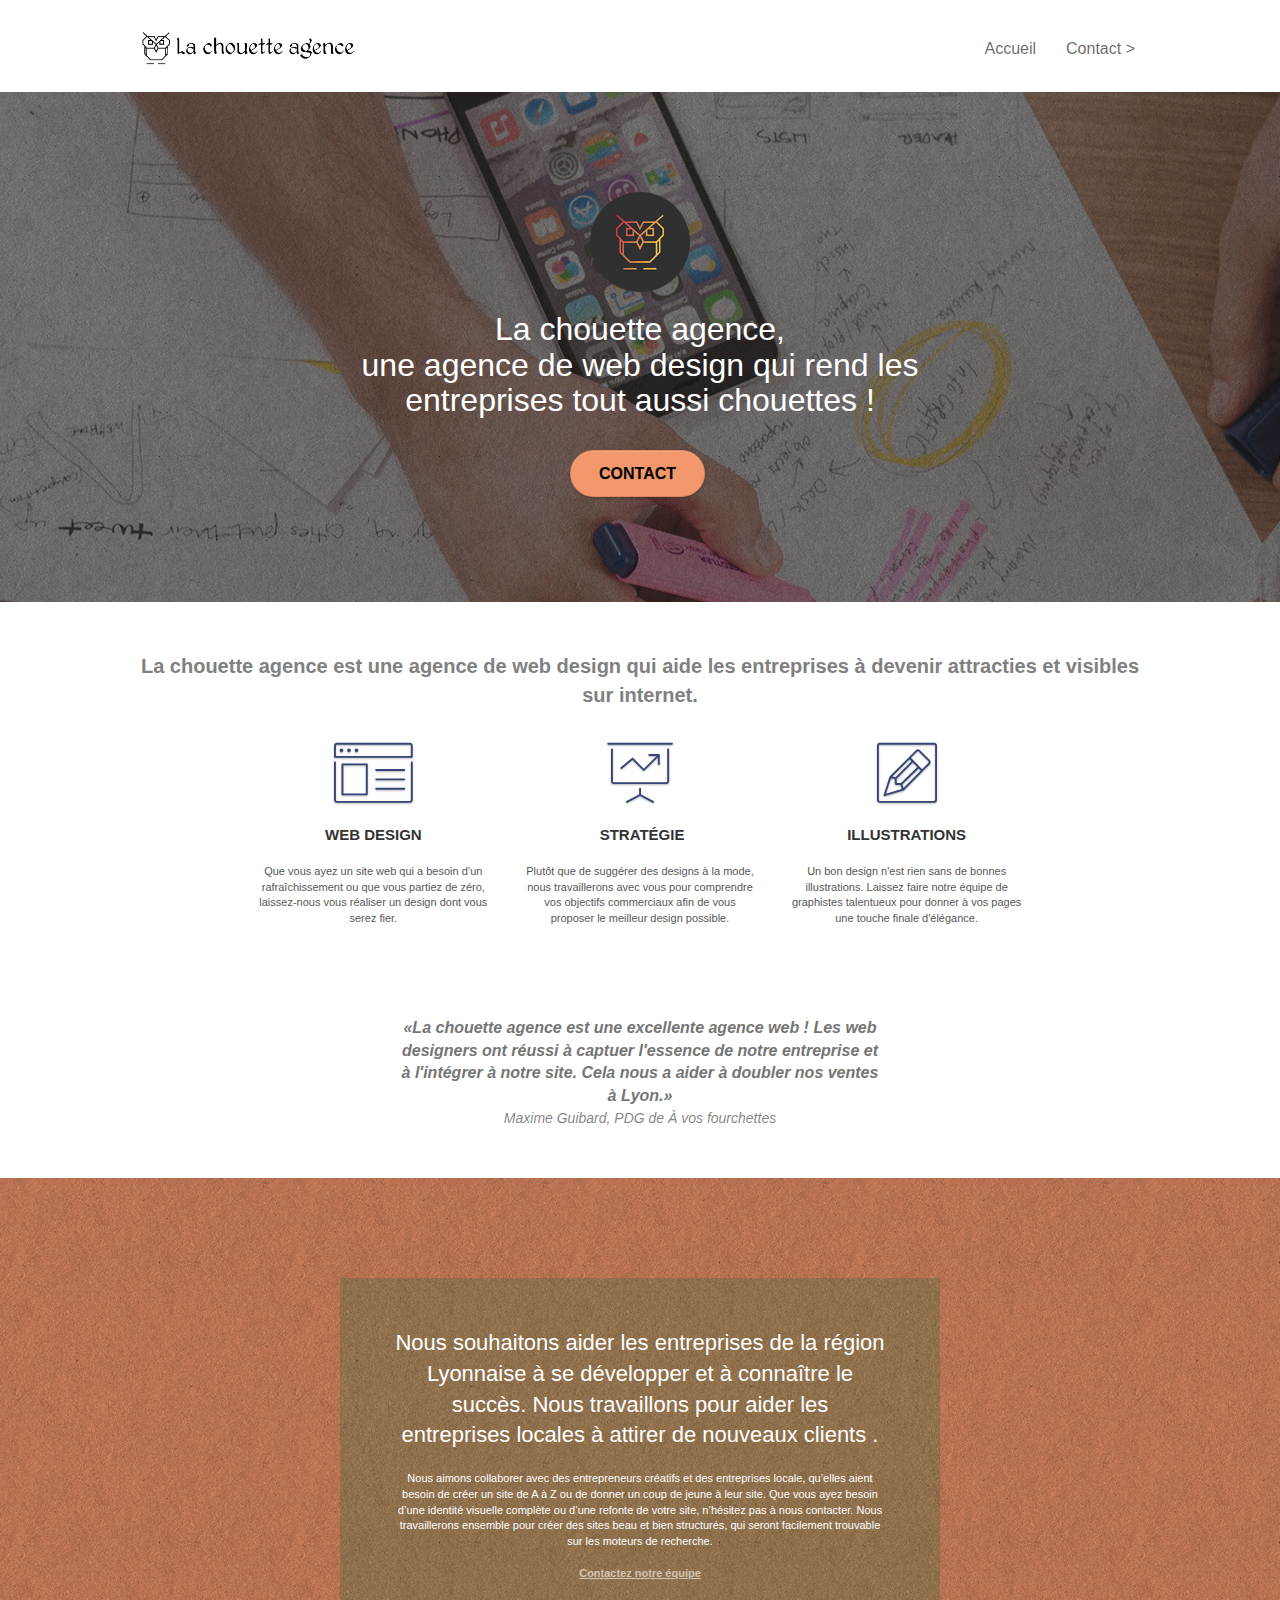
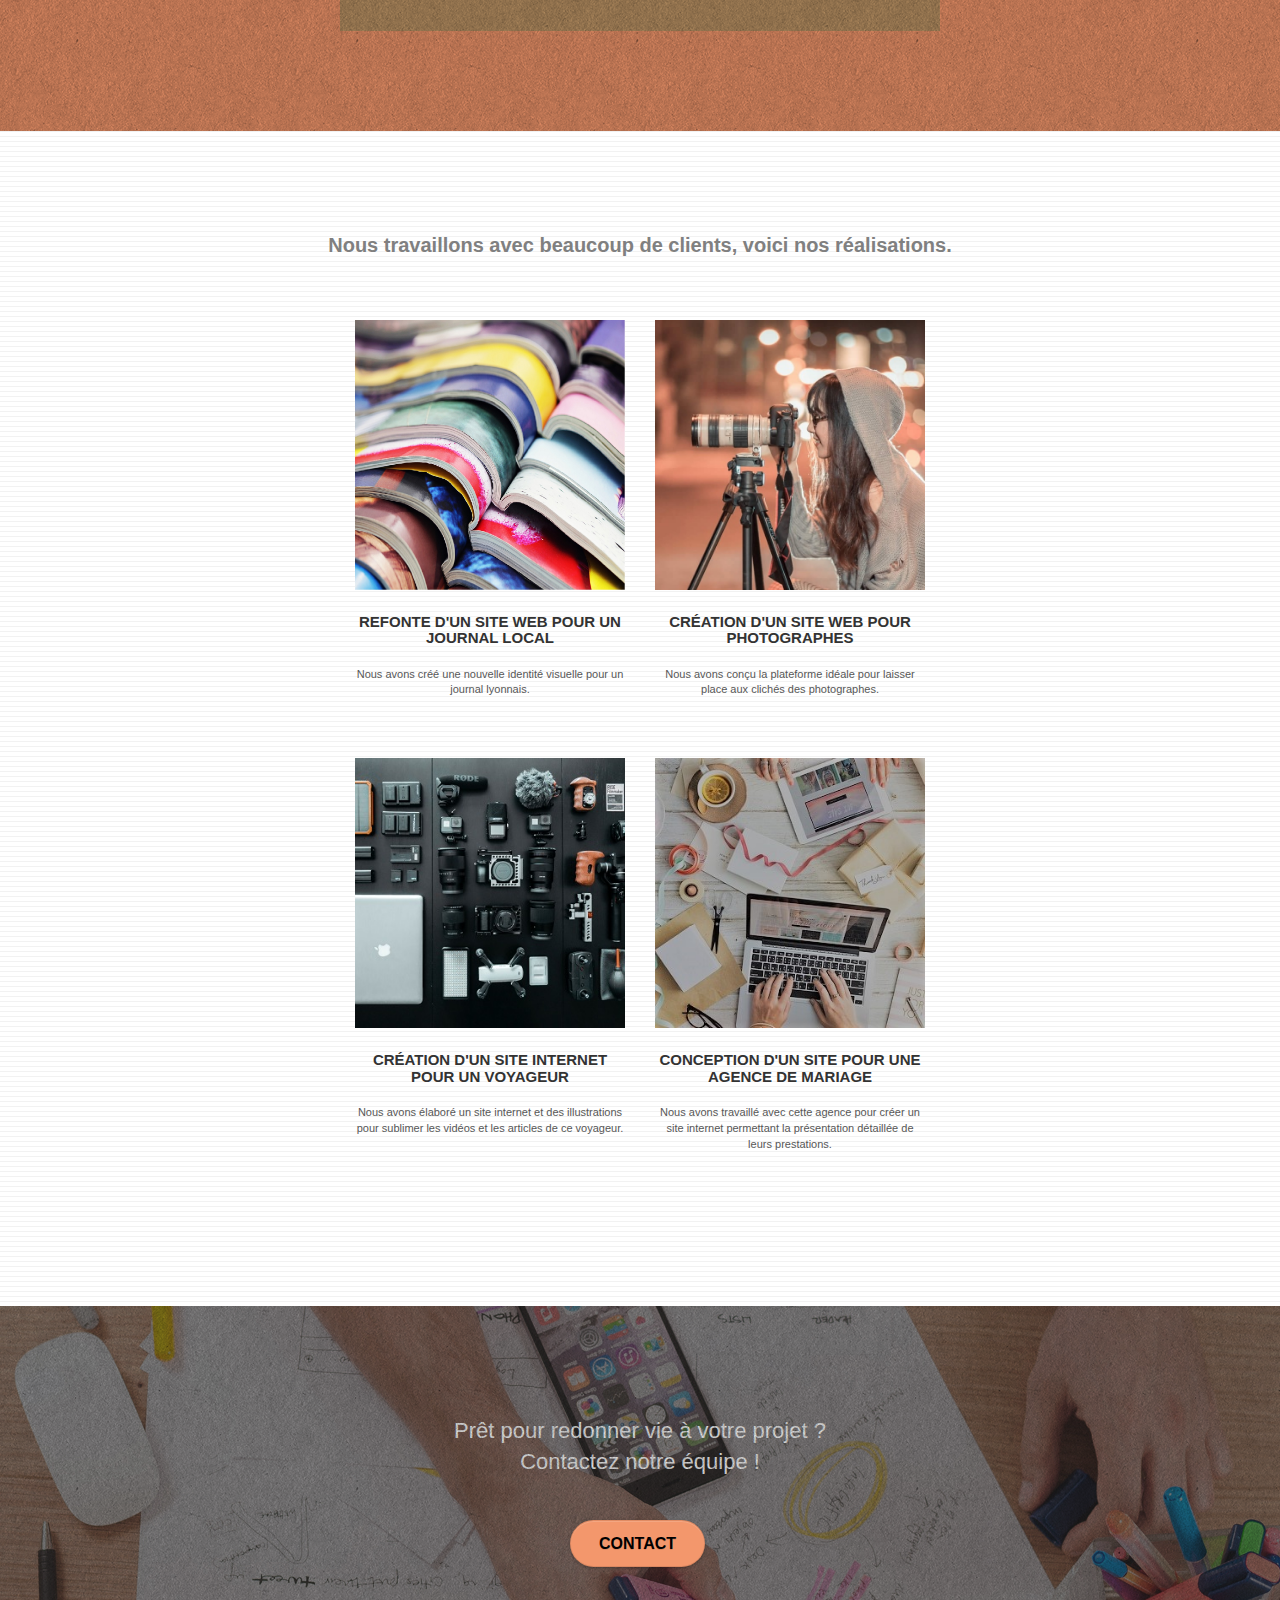
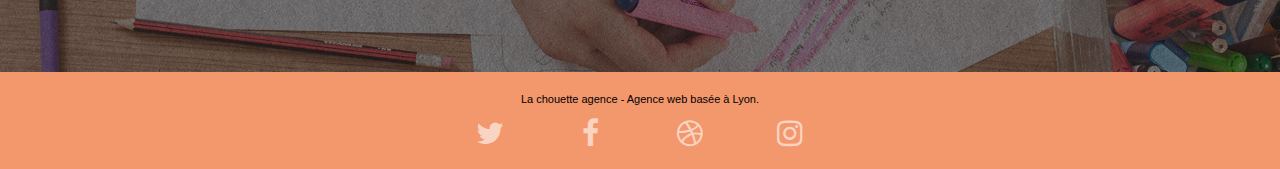
==== index.html @ 7b20f0ca "Fix : alt= | Description invalide images" ====
<!doctype html>
<html lang="fr"> <!-- Warning lang DONE -->
<head>
    <meta charset="utf-8">
    <meta name="keywords" content="agence design paris, agence design graphique paris, agence web design paris"> <!-- Warning h-keywords DONE -->
    <meta name="description" content="Le site de l'agence 'La chouette Agence', une agence de web design qui aide les entreprises à devenir attractives et visible sur internet."> <!-- Warning h-description DONE -->
    <meta name="viewport" content="width=device-width, initial-scale=1.0, viewport-fit=cover">
    <link rel="shortcut icon" type="image/png" href="favicon.jpg">
    
	<link rel="stylesheet" type="text/css" href="./css/bootstrap.css">
	<link rel="stylesheet" type="text/css" href="style.css">
	<link rel="stylesheet" type="text/css" href="./css/font-awesome.css">
	<link rel="stylesheet" type="text/css" href="./css/et-line.css">
	
	<script src="./js/jquery-2.1.0.js"></script>
	<script src="./js/bootstrap.js"></script>
	<script src="./js/blocs.js"></script>
	<script src="./js/jquery.touchSwipe.js" defer></script>
	<script src="./js/gmaps.js"></script>

    <title>La Chouette Agence - Page d'Accueil</title> <!-- Warning h-title DONE -->

    
<!-- Analytics -->
 
<!-- Analytics END -->
    
</head>
<body>
<!-- Principal conteneur -->
<div class="page-container">
    
<!-- bloc-0 -->
<div class="bloc bgc-white l-bloc " id="bloc-0">
	<div class="container bloc-sm">

		<nav class="navbar row">
			<div class="navbar-header">
				<a class="navbar-brand" href="index.html"><img src="img/la-chouette-agence.png" alt="Logo de la Chouette Agence avec le nom de l'agence. Une chouette dessinée avec des traits droits" height="40"/></a> <!-- Warning alt= DONE -->
				<button id="nav-toggle" type="button" class="ui-navbar-toggle navbar-toggle" data-toggle="collapse" data-target=".navbar-1">
					<span class="sr-only">Toggle navigation</span><span class="icon-bar"></span><span class="icon-bar"></span><span class="icon-bar"></span>
				</button>
			</div>
			<div class="collapse navbar-collapse navbar-1 special-dropdown-nav">
				<ul class="site-navigation nav navbar-nav">
					<li>
						<a href="index.html">Accueil</a>
					</li>
					<li> <!-- Warning li-vide -->
					</li>
					<li>
						<a href="contact.html">Contact &gt;</a>
					</li>
				</ul>
			</div>
		</nav>
	</div>
</div>
<!-- bloc-0 END -->

<!-- bloc-1-presentation -->
<div class="bloc bgc-dark-slate-blue bg-banniere d-bloc bg-t-edge bloc-bg-texture texture-paper b-parallax" id="bloc-1-hero">
	<div class="container bloc-lg">
		<div class="row tight-width-whitespace">
			<div class="col-sm-12">
				<img src="img/logo.png" class="center-block image-resize-mode" width="100" alt="Logo de la Chouette Agence. Une chouette dessinée avec des traits droits, dégradés du rouge vers le jaune, sur fond gris foncé" /> <!-- Warning alt= DONE -->
				<h1 class="text-center hero-bloc-text tc-white "> <!-- Warning t-h1 DONE -->
					La chouette agence,<br>une agence de web design qui rend les entreprises tout aussi chouettes !
				</h1>
				<div class="text-center">
					<a href="contact.html" class="btn btn-lg btn-clean btn-rd cta-hero btn-atomic-tangerine">Contact</a> <!-- Warning contrast DONE -->
				</div>
			</div>
		</div>
	</div>
</div>
<!-- bloc-1-presentation END -->

<!-- bloc-2-services -->
<div class="bloc bgc-white l-bloc" id="bloc-2-services">
	<div class="container bloc-md">
		<div class="row">
			<div class="col-sm-12 text-center">
				<!-- Warning bad-image DONE -->
				<p class="pg-bold">La chouette agence est une agence de web design qui aide les entreprises à devenir attracties et visibles sur internet.</p>
			</div>
		</div>
		<div class="row voffset-lg med-width-whitespace">
			<div class="col-sm-4">
				<div class="text-center">
					<span class="et-icon-browser sm-shadow icon-dark-slate-blue icons icon-lg"></span>
				</div>
				<h3 class="mg-md text-center">
					Web design
				</h3>
				<p class="text-center "> <!-- Warning f-small -->
					Que vous ayez un site web qui a besoin d&rsquo;un rafraîchissement ou que vous partiez de zéro, laissez-nous vous réaliser un design dont vous serez fier.
				</p>
			</div>
			<div class="col-sm-4">
				<div class="text-center">
					<span class="et-icon-presentation sm-shadow icon-dark-slate-blue icons icon-lg"></span>
				</div>
				<h3 class="mg-md text-center">
					&nbsp;Stratégie
				</h3>
				<p class="text-center "> <!-- Warning f-small -->
					Plutôt que de suggérer des designs à la mode, nous travaillerons avec vous pour comprendre vos objectifs commerciaux afin de vous proposer le meilleur design possible.<br>
				</p>
			</div>
			<div class="col-sm-4">
				<div class="text-center">
					<span class="et-icon-edit sm-shadow icon-dark-slate-blue icons icon-lg"></span>
				</div>
				<h3 class="mg-md text-center">
					Illustrations
				</h3>
				<p class="text-center "> <!-- Warning f-small -->
					Un bon design n'est rien sans de bonnes illustrations. Laissez faire notre équipe de graphistes talentueux pour donner à vos pages une touche finale d'élégance.
				</p>
			</div>
		</div>
		<div class="row voffset-lg voffset">
			<div class="col-xs-12 col-md-6 col-md-offset-3 text-center">
				<!-- Warning bad-image DONE -->
				<q class="quote">La chouette agence est une excellente agence web ! Les web designers ont réussi à captuer l'essence de notre entreprise et à l'intégrer à notre site. Cela nous a aider à doubler nos ventes à Lyon.</q>
				<br><i>Maxime Guibard, PDG de À vos fourchettes</i>
				
			</div>
		</div>
	</div>
</div>
<!-- bloc-2-services END -->

<!-- bloc-3-what-i-do -->
<div class="bloc tc-white bgc-atomic-tangerine bg-presentation d-bloc bloc-bg-texture texture-paper b-parallax" id="bloc-3-what-i-do">
	<div class="container bloc-lg">
		<div class="row tight-width-whitespace black-background">
			<div class="col-sm-12">
				<h2 class="mg-md text-center tc-white">
					Nous souhaitons aider les entreprises de la région Lyonnaise à se développer et à connaître le succès. Nous travaillons pour aider les entreprises locales à attirer de nouveaux clients .<br>
				</h2>
				<p class="text-center white">
					Nous aimons collaborer avec des entrepreneurs créatifs et des entreprises locale, qu’elles aient besoin de créer un site de A à Z ou de donner un coup de jeune à leur site. Que vous ayez besoin d’une identité visuelle complète ou d’une refonte de votre site, n’hésitez pas à nous contacter. Nous travaillerons ensemble pour créer des sites beau et bien structurés, qui seront facilement trouvable sur les moteurs de recherche. <br><br><a class="ltc-white bold-link" href="contact.html">Contactez notre équipe</a><br>
				</p>
			</div>
		</div>
	</div>
</div>
<!-- bloc-3-what-i-do END -->

<!-- bloc-4-portfolio -->
<div class="bloc bgc-white bg-lines-h2-bg bg-repeat l-bloc" id="bloc-4-portfolio">
	<div class="container bloc-lg">
		<div class="row">
			<div class="col-sm-12 text-center">
				<!-- Warning bad-image DONE -->
				<p class="pg-bold">Nous travaillons avec beaucoup de clients, voici nos réalisations.</p>
			</div>
		</div>
		<div class="row tight-width-whitespace portfolio-row">
			<div class="col-sm-6">
				<a href="#" data-lightbox="img/1.jpg" data-gallery-id="gallery-1" data-caption="Refonte d'un site web pour un journal local" data-frame="snapshot-lb"><img src="img/1.jpg" alt="Des magazines ouverts les uns sur les autres, tous alignés sur la tranche centrale, tous décaller un peu plus sur le haut" class="img-responsive portfolio-thumb" /></a> <!-- Warning alt= DONE -->
				<h3 class="mg-md text-center"> 
					Refonte d'un site web pour un journal local
				</h3>
				<p class="text-center">
					Nous avons créé une nouvelle identité visuelle pour un journal lyonnais.
				</p>
			</div>
			<div class="col-sm-6">
				<a href="#" data-lightbox="img/2.jpg" data-gallery-id="gallery-1" data-caption="Création d'un site web pour photographes" data-frame="snapshot-lb"><img src="img/2.jpg" class="img-responsive portfolio-thumb" alt="De profil, une femme photographe ayant des lunettes et un sweet gris avec sa capuche mise sur sa tête, qui regarde dans son appareil photo sur trepied sur un fond d'une ville éclairée floue" /></a> <!-- Warning alt= DONE -->
				<h3 class="mg-md text-center">
					Création d'un site web pour photographes
				</h3>
				<p class="text-center">
					Nous avons conçu la plateforme idéale pour laisser place aux clichés des photographes.
				</p>
			</div>
		</div>
		<div class="row tight-width-whitespace portfolio-row">
			<div class="col-sm-6">
				<a href="#" data-lightbox="img/3.bmp" data-gallery-id="gallery-1" data-caption="Création d'un site internet pour un voyageur" data-frame="snapshot-lb"><img src="img/3.bmp" class="img-responsive portfolio-thumb" alt="Vue du dessus, un ensemble de materiel information ou photographique, très correctement aligné pour couvrir toute l'image"/></a> <!-- Warning alt= DONE -->
				<h3 class="mg-md text-center">
					Création d'un site internet pour un voyageur
				</h3>
				<p class="text-center">
					Nous avons élaboré un site internet et des illustrations pour sublimer les vidéos et les articles de ce voyageur.
				</p>
			</div>
			<div class="col-sm-6">
				<a href="#" data-lightbox="img/4.bmp" data-gallery-id="gallery-1" data-caption="Conception d'un site pour une agence de mariage" data-frame="snapshot-lb"><img src="img/4.bmp" class="img-responsive portfolio-thumb" alt="Vue du dessus, sur un bureau relativement bordélique avec plein de papier, en bas une personne avec un ordinateur portable dont on ne voit que les mains et en haut des mains qui sont sur un magazine" /></a> <!-- Warning alt= DONE -->
				<h3 class="mg-md text-center">
					Conception d'un site pour une agence de mariage
				</h3>
				<p class="text-center">
					Nous avons travaillé avec cette agence pour créer un site internet permettant la présentation détaillée de leurs prestations.
				</p>
			</div>
		</div>
	</div>
</div>
<!-- bloc-4-portfolio END -->

<!-- bloc-5-cta -->
<div class="bloc bgc-dark-slate-blue bg-banniere d-bloc bloc-bg-texture texture-paper" id="bloc-5-cta">
	<div class="container bloc-lg">
		<div class="row">
			<h2 class="mg-md text-center tc-white"> <!-- Warning contrast DONE -->
				Prêt pour redonner vie à votre projet ?<br>Contactez notre équipe !
			</h2>
			<div class="col-sm-12 text-center">
				<a href="contact.html" class="btn btn-atomic-tangerine btn-clean btn-rd btn-lg cta-hero">Contact</a> <!-- Warning contrast DONE -->
			</div>
		</div>
	</div>
</div>
<!-- bloc-5-cta END -->

<!-- Footer - bloc-8 -->
<div class="bloc bgc-atomic-tangerine d-bloc" id="bloc-8">
	<div class="container bloc-sm">
		<div class="row">
			<div class="col-sm-12">
				<p class="text-center black"> <!-- Warning contrast DONE -->
					La chouette agence - Agence web basée à Lyon.<br>
				</p>
				<div class="row row-no-gutters social">
					<div class="col-sm-3">
						<div class="text-center">
							<a class="social" href="https://twitter.com/"><span class="fa fa-twitter icon-md"></span></a> <!-- Warning empty link DONE -->
						</div>
					</div>
					<div class="col-sm-3">
						<div class="text-center">
							<a class="social" href="https://www.facebook.com/"><span class="fa fa-facebook icon-md"></span></a> <!-- Warning empty link DONE -->
						</div>
					</div>
					<div class="col-sm-3">
						<div class="text-center">
							<a class="social" href="https://dribbble.com/"><span class="fa fa-dribbble icon-md"></span></a> <!-- Warning empty link DONE -->
						</div>
					</div>
					<div class="col-sm-3">
						<div class="text-center">
							<a class="social" href="https://www.instagram.com/"><span class="fa fa-instagram icon-md"></span></a> <!-- Warning empty link DONE -->
						</div>
					</div>
				</div>
			</div>
		</div>
	</div>
</div>
<!-- Footer - bloc-8 END -->

</div>
<!-- Principal conteneur END -->
    

</body>
</html>
---- style.css ----
body {
    margin: 0;
    padding: 0;
    background: #FFF;
    overflow-x: hidden;
    -webkit-font-smoothing: antialiased;
    -moz-osx-font-smoothing: grayscale;
}

a,
button {
    transition: all .3s ease-in-out;
    outline: none;
}

a:hover {
    text-decoration: none;
    cursor: pointer;
}

#page-loading-blocs-notifaction {
    position: fixed;
    top: 0;
    bottom: 0;
    width: 100%;
    z-index: 100000;
    background: #FFFFFF url("img/pageload-spinner.gif") no-repeat center center;
}

.bloc {
    width: 100%;
    clear: both;
    background: 50% 50% no-repeat;
    padding: 0 50px;
    -webkit-background-size: cover;
    -moz-background-size: cover;
    -o-background-size: cover;
    background-size: cover;
    position: relative;
}

.bloc .container {
    padding-left: 0;
    padding-right: 0;
}

.bloc-lg {
    padding: 100px 50px;
}

.bloc-md {
    padding: 50px;
}

.bloc-sm {
    padding: 20px 50px;
}

.bg-center,
.bg-l-edge,
.bg-r-edge,
.bg-t-edge,
.bg-b-edge,
.bg-tl-edge,
.bg-bl-edge,
.bg-tr-edge,
.bg-br-edge,
.bg-repeat {
    -webkit-background-size: auto;
    -moz-background-size: auto;
    -o-background-size: auto;
    background-size: auto;
}

.bg-repeat {
    background: repeat;
}

.bg-t-edge {
    background: top no-repeat;
}

.bloc-bg-texture::before {
    content: "";
    background-size: 2px 2px;
    position: absolute;
    top: 0;
    bottom: 0;
    left: 0;
    right: 0;
}

.texture-paper::before {
    background: url("img/texture-paper.png");
    background-size: 280px 280px;
}

.b-parallax {
    background-attachment: fixed;
}

.d-bloc {
    color: rgba(255, 255, 255, .7);
}

.d-bloc button:hover {
    color: rgba(255, 255, 255, .9);
}

.d-bloc .icon-round,
.d-bloc .icon-square,
.d-bloc .icon-rounded,
.d-bloc .icon-semi-rounded-a,
.d-bloc .icon-semi-rounded-b {
    border-color: rgba(255, 255, 255, .9);
}

.d-bloc .divider-h span {
    border-color: rgba(255, 255, 255, .2);
}

.d-bloc .a-btn,
.d-bloc .navbar a,
.d-bloc .navbar-brand,
.d-bloc a .icon-sm,
.d-bloc a .icon-md,
.d-bloc a .icon-lg,
.d-bloc a .icon-xl,
.d-bloc h1 a,
.d-bloc h2 a,
.d-bloc h3 a,
.d-bloc h4 a,
.d-bloc h5 a,
.d-bloc h6 a,
.d-bloc p a {
    color: rgba(255, 255, 255, .6);
}

.d-bloc .a-btn:hover,
.d-bloc .navbar a:hover,
.d-bloc .navbar-brand:hover,
.d-bloc a:hover .icon-sm,
.d-bloc a:hover .icon-md,
.d-bloc a:hover .icon-lg,
.d-bloc a:hover .icon-xl,
.d-bloc h1 a:hover,
.d-bloc h2 a:hover,
.d-bloc h3 a:hover,
.d-bloc h4 a:hover,
.d-bloc h5 a:hover,
.d-bloc h6 a:hover,
.d-bloc p a:hover {
    color: rgba(255, 255, 255, 1);
}

.d-bloc .navbar-toggle .icon-bar {
    background: rgba(255, 255, 255, 1);
}

.d-bloc .btn-wire,
.d-bloc .btn-wire:hover {
    color: rgba(255, 255, 255, 1);
    border-color: rgba(255, 255, 255, 1);
}

.d-bloc .panel {
    color: rgba(0, 0, 0, .5);
}

.d-bloc .panel button:hover {
    color: rgba(0, 0, 0, .7);
}

.d-bloc .panel icon {
    border-color: rgba(0, 0, 0, .7);
}

.d-bloc .panel .divider-h span {
    border-color: rgba(0, 0, 0, .1);
}

.d-bloc .panel .a-btn {
    color: rgba(0, 0, 0, .6);
}

.d-bloc .panel .a-btn:hover {
    color: rgba(0, 0, 0, 1);
}

.d-bloc .panel .btn-wire,
.d-bloc .panel .btn-wire:hover {
    color: rgba(0, 0, 0, .7);
    border-color: rgba(0, 0, 0, .3);
}

.d-bloc .panel,
.l-bloc {
    color: rgba(0, 0, 0, .5);
}

.d-bloc .panel button:hover,
.l-bloc button:hover {
    color: rgba(0, 0, 0, .7);
}

.l-bloc .icon-round,
.l-bloc .icon-square,
.l-bloc .icon-rounded,
.l-bloc .icon-semi-rounded-a,
.l-bloc .icon-semi-rounded-b {
    border-color: rgba(0, 0, 0, .7);
}

.d-bloc .panel .divider-h span,
.l-bloc .divider-h span {
    border-color: rgba(0, 0, 0, .1);
}

.d-bloc .panel .a-btn,
.l-bloc .a-btn,
.l-bloc .navbar a,
.l-bloc .navbar-brand,
.l-bloc a .icon-sm,
.l-bloc a .icon-md,
.l-bloc a .icon-lg,
.l-bloc a .icon-xl,
.l-bloc h1 a,
.l-bloc h2 a,
.l-bloc h3 a,
.l-bloc h4 a,
.l-bloc h5 a,
.l-bloc h6 a,
.l-bloc p a {
    color: rgba(0, 0, 0, .6);
}

.d-bloc .panel .a-btn:hover,
.l-bloc .a-btn:hover,
.l-bloc .navbar a:hover,
.l-bloc .navbar-brand:hover,
.l-bloc a:hover .icon-sm,
.l-bloc a:hover .icon-md,
.l-bloc a:hover .icon-lg,
.l-bloc a:hover .icon-xl,
.l-bloc h1 a:hover,
.l-bloc h2 a:hover,
.l-bloc h3 a:hover,
.l-bloc h4 a:hover,
.l-bloc h5 a:hover,
.l-bloc h6 a:hover,
.l-bloc p a:hover {
    color: rgba(0, 0, 0, 1);
}

.l-bloc .navbar-toggle .icon-bar {
    color: rgba(0, 0, 0, .6);
}

.d-bloc .panel .btn-wire,
.d-bloc .panel .btn-wire:hover,
.l-bloc .btn-wire,
.l-bloc .btn-wire:hover {
    color: rgba(0, 0, 0, .7);
    border-color: rgba(0, 0, 0, .3);
}

.voffset {
    margin-top: 30px;
}

.voffset-lg {
    margin-top: 80px;
}

.row-no-gutters {
    margin-right: 0;
    margin-left: 0;
}

.row.row-no-gutters > [class^="col-"],
.row.row-no-gutters > [class*=" col-"] {
    padding-right: 0;
    padding-left: 0;
}

#bloc-1-hero h1 {
    font-size: 32px;
}

.navbar {
    margin-bottom: 0;
    z-index: 1;
}

.navbar-brand {
    height: auto;
    padding: 3px 15px;
    font-size: 25px;
    font-weight: normal;
    font-weight: 600;
    line-height: 44px;
}

.navbar-brand img {
    max-height: 200px;
    margin: 0 5px 0 0;
    display: inline;
}

.navbar-brand img[src$=svg] {
    min-width: 100px;
}

.nav-center .navbar-brand img {
    margin: 0;
}

.navbar .nav {
    padding-top: 2px;
    margin-right: -16px;
    float: right;
    z-index: 1;
}

.nav > li {
    float: left;
    margin-top: 4px;
    font-size: 16px;
}

.navbar-nav .open .dropdown-menu > li > a {
    text-align: inherit;
}

.nav > li a:hover,
.nav > li a:focus {
    background: transparent;
}

.navbar-toggle {
    margin: 10px 10px 0 0;
    border: 0px;
}

.navbar-toggle:hover {
    background: transparent;
}

.navbar-toggle .icon-bar {
    background-color: rgba(0, 0, 0, .5);
    width: 26px;
}

.nav-invert .navbar .nav {
    float: left;
}

.nav-invert .navbar-header,
.nav-invert .navbar-brand {
    float: right;
    position: relative;
    z-index: 2;
}

@media (min-width: 768px) {
    .site-navigation {
        position: absolute;
        top: 50%;
        right: 20px;
        transform: translate(0, -50%);
        -webkit-transform: translateY(-50%);
    }
    .nav > li .dropdown-menu a,
    .nav > li .dropdown-menu a:hover {
        color: #484848;
    }
    .nav-invert .site-navigation {
        left: 0;
        right: 0;
    }
    .nav-center {
        text-align: center;
    }
    .nav-center .navbar-header {
        width: 100%;
    }
    .nav-center .navbar-header,
    .nav-center .navbar-brand,
    .nav-center .nav > li {
        float: none;
        display: inline-block;
    }
    .nav-center .site-navigation {
        position: relative;
        width: 100%;
        right: 0;
        margin-right: 0px;
        margin-top: 20px;
    }
    .nav-center.mini-nav .navbar-toggle {
        float: none;
        margin: 10px auto 0;
    }
}

.nav > li > .dropdown a {
    background: none;
    display: block;
    padding: 14px 15px;
}

nav .caret {
    margin: 0 5px;
}

.dropdown-menu .dropdown-menu {
    top: -8px;
    left: 100%;
}

.dropdown-menu .dropmenu-flow-right {
    top: 100%;
    left: 0;
    margin-left: -1px;
    border-top-left-radius: 0;
    border-top-right-radius: 0;
}

.dropdown-menu .dropdown span {
    border: 4px solid black;
    border-top-color: transparent;
    border-right-color: transparent;
    border-bottom-color: transparent;
    margin: 6px -5px 0 0;
    float: right;
}

.mg-md {
    margin-top: 10px;
    margin-bottom: 20px;
}

.mg-lg {
    margin-top: 10px;
    margin-bottom: 40px;
}

.btn {
    margin: 0 5px 5px 0;
}

.btn.pull-right {
    margin: 0 0 5px 5px;
}

.btn-d,
.btn-d:hover,
.btn-d:focus {
    color: #FFF;
    background: rgba(0, 0, 0, .3);
}

button {
    outline: none;
}

.btn-rd {
    border-radius: 40px;
}

.btn-clean {
    border: 1px solid rgba(0, 0, 0, .08);
    border-bottom-color: rgba(0, 0, 0, .1);
    text-shadow: 0 1px 0 rgba(0, 0, 1, .1);
    box-shadow: 0 1px 3px rgba(0, 0, 1, .25), inset 0 1px 0 0 rgba(255, 255, 255, .15);
}

.icon-md {
    font-size: 30px!important;
}

.icon-lg {
    font-size: 60px;
}

.sm-shadow {
    text-shadow: 0 1px 2px rgba(0, 0, 0, .3);
}

.panel-sq,
.panel-sq .panel-heading,
.panel-sq .panel-footer {
    border-radius: 0;
}

.panel-rd {
    border-radius: 30px;
}

.panel-rd .panel-heading {
    border-radius: 29px 29px 0 0;
}

.panel-rd .panel-footer {
    border-radius: 0 0 29px 29px;
}

.form-control {
    border-color: rgba(0, 0, 0, .1);
    box-shadow: none;
}

.scrollToTop {
    width: 40px;
    height: 40px;
    position: fixed;
    bottom: 20px;
    right: 20px;
    opacity: 0;
    z-index: 500;
    transition: all .3s ease-in-out;
}

.scrollToTop span {
    margin-top: 6px;
}

.showScrollTop {
    font-size: 14px;
    opacity: 1;
}

a[data-lightbox] {
    position: relative;
    display: block;
    text-align: center;
}

a[data-lightbox]:hover::before {
    content: "+";
    font-family: "HelveticaNeue-Light", "Helvetica Neue Light", "Helvetica Neue", Helvetica, Arial;
    font-size: 32px;
    width: 50px;
    height: 50px;
    margin-left: -25px;
    border-radius: 50%;
    background: rgba(0, 0, 0, .6);
    color: #FFF;
    font-weight: 100;
    z-index: 1;
    position: absolute;
    top: 50%;
    transform: translateY(-50%);
    -webkit-transform: translateY(-50%);
}

a[data-lightbox]:hover img {
    opacity: 0.6;
    -webkit-animation-fill-mode: none;
    animation-fill-mode: none;
}

#lightbox-modal {
    display: flex;
    align-items: center;
}

#lightbox-modal .modal-dialog {
    width: 90%;
    max-width: 900px;
    margin: 0 auto 0;
}

#lightbox-modal .modal-dialog img {
    max-height: 90vh;
    margin: 0 auto;
}

.lightbox-caption {
    padding: 20px;
    color: #FFF;
    background: rgba(0, 0, 0, .5);
    position: absolute;
    left: 15px;
    right: 15px;
    bottom: 5px;
}

.close-lightbox {
    color: #FFF;
    font-size: 30px;
    position: absolute;
    top: 20px;
    right: 20px;
    z-index: 20;
    background: rgba(0, 0, 0, .5);
    border: none;
    line-height: 30px;
    padding: 0 9px 5px;
    opacity: 0.3;
}

.close-lightbox:hover,
.next-lightbox:hover,
.prev-lightbox:hover {
    opacity: 1.0;
    color: #FFF;
}

.next-lightbox,
.prev-lightbox {
    font-size: 20px;
    color: rgba(255, 255, 255, .9);
    background: rgba(0, 0, 0, .5);
    transition: all .2s ease-in-out;
    position: absolute;
    top: 45%;
    z-index: 1;
    opacity: 0.4;
}

.next-lightbox {
    padding: 6px 8px 1px 13px;
    right: 25px;
}

.prev-lightbox {
    padding: 6px 13px 1px 10px;
    left: 25px;
}

.snapshot-lb .modal-body {
    padding-bottom: 45px;
}

.snapshot-lb .lightbox-caption {
    padding: 0;
    color: rgba(0, 0, 0, .5);
    background: none;
}

h1,
h2,
h3,
h4,
h5,
h6,
p,
label,
.btn,
a {
    font-family: "helvetica";
    font-weight: 400;
    color: #575757;
}

.container {
    max-width: 1000px;
}

.hero-bloc-text {
    font-size: 38px;
}

.hero-bloc-text-sub {
    font-size: 36px;
}

.statement-bloc-text {
    line-height: 26px;
    font-style: italic;
    font-size: 20px;
    text-align: center;
    font-weight: lighter;
    max-width: 520px;
    margin: auto auto auto auto;
}

p {
    font-size: 11px;
}

.tight-width-whitespace {
    max-width: 600px;
    margin: auto auto auto auto;
}

.h1 {
    font-size: 20px;
    font-family: "Open Sans";
}

.cta-hero {
    margin-top: 22px;
    color: black!important; /* Warning contrast */
    text-transform: uppercase;
    padding: 12px 28px 12px 28px;
    font-size: 16px;
    font-weight: 700;
}

.social {
    max-width: 400px;
    margin: auto auto auto auto;
}

h2 {
    font-size: 22px;
    line-height: 1.4em;
}

h3 {
    font-size: 15px;
    text-transform: uppercase;
    font-weight: 700;
    color: #333333;
}

.med-width-whitespace {
    max-width: 800px;
    margin: auto auto auto auto;
    box-shadow: 0px 0px 0px #000000;
}

h1 {
    color: #333333;
}

h4 {
    color: #333333;
}

.icons {
    margin-bottom: 14px;
    margin-top: 24px;
}

.white {
    color: #FFFFFF;
}

.black {
    color: black; /* warning contrast DONE */
}

/* warning bad-image*/
.quote {
    font-weight: 800;
    font-size: 16px;
    font-style: italic;
    color: rgb(117, 117, 117);
}

/* warning bad-image*/
.pg-bold {
    font-size: 20px;
    font-weight: 600;
    color: grey;
}

.portfolio-thumb {
    margin-bottom: 24px;
}

.portfolio-row {
    margin-bottom: 44px;
    margin-top: 50px;
}

.avatar {
    box-shadow: 0px 4px 9px rgba(0, 0, 0, 0.3);
}

.black-background {
    background-color: rgba(165, 147, 99, 0.7);
    padding: 40px 40px 40px 40px;
}

.bold-link {
    font-weight: 900;
    text-decoration: underline;
}

.bgc-white {
    background-color: #FFFFFF;
}

.bgc-dark-slate-blue {
    background-color: #364577;
}

.bgc-atomic-tangerine {
    background-color: #F3976C;
}

.tc-white {
    color: white; /* warning contrast DONE */
}

.btn-atomic-tangerine {
    background: #F3976C;
    color: #FFFFFF;
}

.btn-atomic-tangerine:hover {
    background: #c27956;
    color: #FFFFFF;
}

.ltc-white {
    color: #FFFFFF;
}

.ltc-white:hover {
    color: #cccccc;
}

.ltc-atomic-tangerine {
    color: #F3976C;
}

.ltc-atomic-tangerine:hover {
    color: #c27956;
}

.icon-dark-slate-blue {
    color: #364577;
    border-color: #364577;
}

.bg-dots-bg {
    background-image: url("img/dots-bg.png");
}

.bg-lines-h2-bg {
    background-image: url("img/lines-h2-bg.png");
}

.bg-banniere {
    background-image: url("img/la-chouette-agence-banniere.jpg");
}

.bg-presentation {
    background-image: url("img/image-de-presentation.bmp");
}

@media (max-width: 1024px) {
    .bloc {
        padding-left: 20px;
        padding-right: 20px;
    }
    .bloc.full-width-bloc,
    .bloc-tile-2.full-width-bloc .container,
    .bloc-tile-3.full-width-bloc .container,
    .bloc-tile-4.full-width-bloc .container {
        padding-left: 0;
        padding-right: 0;
    }
}

@media (max-width: 992px) and (min-width: 768px) {
    .navbar .nav {
        max-width: 80%
    }
    .nav-center.navbar .nav {
        max-width: 100%
    }
}

@media only screen and (min-width: 768px) and (max-width: 1024px) and (orientation: landscape) { /* warning deprecated DONE */
    .b-parallax {
        background-attachment: scroll;
    }
}

@media only screen and (min-device-width: 1024px) and (max-device-width: 1366px) and (-webkit-min-device-pixel-ratio: 1.5) { /* warning deprecated DONE */
    .b-parallax {
        background-attachment: scroll;
    }
}

@media (max-width: 991px) {
    .container {
        width: 100%;
    }
    .b-parallax {
        background-attachment: scroll;
    }
    .page-container,
    #hero-bloc {
        overflow-x: hidden;
        position: relative;
    }
    .bloc-group,
    .bloc-group .bloc {
        display: block;
        width: 100%;
    }
    .bloc-fill-screen .fill-bloc-top-edge,
    .bloc-fill-screen .fill-bloc-bottom-edge {
        padding: 0 20px;
        padding-left: constant(safe-area-inset-left); /* warning p-erronee */
        padding-right: constant(safe-area-inset-right); /* warning p-erronee */
    }
}

@media (max-width: 767px) {
    .page-container {
        overflow-x: hidden;
        position: relative;
    }
    h1,
    h2,
    h3,
    h4,
    h5,
    h6,
    p,
    #disqus_thread {
        padding-left: 10px;
        padding-right: 10px;
    }
    .b-parallax {
        background-attachment: scroll;
    }
    .navbar .nav {
        padding-top: 0;
        border-top: 1px solid rgba(0, 0, 0, .2);
        float: none;
    }
    .navbar.row {
        margin-left: 0;
        margin-right: 0;
    }
    .site-navigation {
        position: inherit;
        transform: none;
        -webkit-transform: none;
        -ms-transform: none;
    }
    .nav > li {
        margin-top: 0;
        border-bottom: 1px solid rgba(0, 0, 0, .1);
        background: rgba(0, 0, 0, .05);
        text-align: left;
        padding-left: 15px;
        width: 100%;
    }
    .nav > li:hover {
        background: rgba(0, 0, 0, .08);
    }
    .dropdown .dropdown a .caret {
        float: none;
        margin: 5px 0 0 10px;
        border: 4px solid black;
        border-bottom-color: transparent;
        border-right-color: transparent;
        border-left-color: transparent;
    }
    #hero-bloc .navbar .nav {
        background: rgba(0, 0, 0, .8);
    }
    #hero-bloc .navbar .nav a {
        color: rgba(255, 255, 255, .6);
    }
    .hero {
        padding: 50px 0;
    }
    .hero-nav {
        left: -1px;
        right: -1px;
    }
    .navbar-collapse {
        padding: 0;
        overflow-x: hidden;
        -webkit-box-shadow: none;
        box-shadow: none;
    }
    .navbar-brand img {
        max-height: 40px;
        width: auto;
    }
    .nav-invert .navbar-header {
        float: none;
        width: 100%;
    }
    .nav-invert .navbar-toggle {
        float: left;
        margin-left: 10px;
    }
    .bloc {
        padding-left: 0;
        padding-right: 0;
    }
    .bloc-xxl,
    .bloc-xl,
    .bloc-lg {
        padding: 40px 0;
    }
    .bloc-sm,
    .bloc-md {
        padding-left: 0;
        padding-right: 0;
    }
    .bloc-tile-2 .container,
    .bloc-tile-3 .container,
    .bloc-tile-4 .container,
    .bloc-fill-screen .fill-bloc-top-edge,
    .bloc-fill-screen .fill-bloc-bottom-edge {
        padding-left: 0;
        padding-right: 0;
    }
    .a-block {
        padding: 0 10px;
    }
    .btn-dwn {
        display: none;
    }
    .voffset {
        margin-top: 5px;
    }
    .voffset-md {
        margin-top: 20px;
    }
    .voffset-lg {
        margin-top: 30px;
    }
    form {
        padding: 5px;
    }
    .close-lightbox {
        display: inline-block;
    }
    .blocsapp-device-iphone5 {
        background-size: 216px 425px;
        padding-top: 60px;
        width: 216px;
        height: 425px;
    }
    .blocsapp-device-iphone5 img {
        width: 180px;
        height: 320px;
    }
}

@media (max-width: 400px) {
    .bloc {
        padding-left: 0;
        padding-right: 0;
    }
}

@media (max-width: 767px) {
    .bloc-mob-center-text {
        text-align: center;
    }
}
---- css/et-line.css ----
@font-face {
    font-family: et-line;
    src: url(../fonts/et-line.eot);
    src: url(../fonts/et-line.eot?#iefix) format('embedded-opentype'), url(../fonts/et-line.woff) format('woff'), url(../fonts/et-line.ttf) format('truetype'), url(../fonts/et-line.svg#et-line) format('svg');
    font-weight: 400;
    font-style: normal
}

.et-icon-adjustments,
.et-icon-alarmclock,
.et-icon-anchor,
.et-icon-aperture,
.et-icon-attachment,
.et-icon-bargraph,
.et-icon-basket,
.et-icon-beaker,
.et-icon-bike,
.et-icon-book-open,
.et-icon-briefcase,
.et-icon-browser,
.et-icon-calendar,
.et-icon-camera,
.et-icon-caution,
.et-icon-chat,
.et-icon-circle-compass,
.et-icon-clipboard,
.et-icon-clock,
.et-icon-cloud,
.et-icon-compass,
.et-icon-desktop,
.et-icon-dial,
.et-icon-document,
.et-icon-documents,
.et-icon-download,
.et-icon-dribbble,
.et-icon-edit,
.et-icon-envelope,
.et-icon-expand,
.et-icon-facebook,
.et-icon-flag,
.et-icon-focus,
.et-icon-gears,
.et-icon-genius,
.et-icon-gift,
.et-icon-global,
.et-icon-globe,
.et-icon-googleplus,
.et-icon-grid,
.et-icon-happy,
.et-icon-hazardous,
.et-icon-heart,
.et-icon-hotairballoon,
.et-icon-hourglass,
.et-icon-key,
.et-icon-laptop,
.et-icon-layers,
.et-icon-lifesaver,
.et-icon-lightbulb,
.et-icon-linegraph,
.et-icon-linkedin,
.et-icon-lock,
.et-icon-magnifying-glass,
.et-icon-map,
.et-icon-map-pin,
.et-icon-megaphone,
.et-icon-mic,
.et-icon-mobile,
.et-icon-newspaper,
.et-icon-notebook,
.et-icon-paintbrush,
.et-icon-paperclip,
.et-icon-pencil,
.et-icon-phone,
.et-icon-picture,
.et-icon-pictures,
.et-icon-piechart,
.et-icon-presentation,
.et-icon-pricetags,
.et-icon-printer,
.et-icon-profile-female,
.et-icon-profile-male,
.et-icon-puzzle,
.et-icon-quote,
.et-icon-recycle,
.et-icon-refresh,
.et-icon-ribbon,
.et-icon-rss,
.et-icon-sad,
.et-icon-scissors,
.et-icon-scope,
.et-icon-search,
.et-icon-shield,
.et-icon-speedometer,
.et-icon-strategy,
.et-icon-streetsign,
.et-icon-tablet,
.et-icon-target,
.et-icon-telescope,
.et-icon-toolbox,
.et-icon-tools,
.et-icon-tools-2,
.et-icon-trophy,
.et-icon-tumblr,
.et-icon-twitter,
.et-icon-upload,
.et-icon-video,
.et-icon-wallet,
.et-icon-wine {
    font-family: et-line;
    speak: none;
    font-style: normal;
    font-weight: 400;
    font-variant: normal;
    text-transform: none;
    line-height: 1;
    -webkit-font-smoothing: antialiased;
    -moz-osx-font-smoothing: grayscale;
    display: inline-block
}

.et-icon-mobile:before {
    content: "\e000"
}

.et-icon-laptop:before {
    content: "\e001"
}

.et-icon-desktop:before {
    content: "\e002"
}

.et-icon-tablet:before {
    content: "\e003"
}

.et-icon-phone:before {
    content: "\e004"
}

.et-icon-document:before {
    content: "\e005"
}

.et-icon-documents:before {
    content: "\e006"
}

.et-icon-search:before {
    content: "\e007"
}

.et-icon-clipboard:before {
    content: "\e008"
}

.et-icon-newspaper:before {
    content: "\e009"
}

.et-icon-notebook:before {
    content: "\e00a"
}

.et-icon-book-open:before {
    content: "\e00b"
}

.et-icon-browser:before {
    content: "\e00c"
}

.et-icon-calendar:before {
    content: "\e00d"
}

.et-icon-presentation:before {
    content: "\e00e"
}

.et-icon-picture:before {
    content: "\e00f"
}

.et-icon-pictures:before {
    content: "\e010"
}

.et-icon-video:before {
    content: "\e011"
}

.et-icon-camera:before {
    content: "\e012"
}

.et-icon-printer:before {
    content: "\e013"
}

.et-icon-toolbox:before {
    content: "\e014"
}

.et-icon-briefcase:before {
    content: "\e015"
}

.et-icon-wallet:before {
    content: "\e016"
}

.et-icon-gift:before {
    content: "\e017"
}

.et-icon-bargraph:before {
    content: "\e018"
}

.et-icon-grid:before {
    content: "\e019"
}

.et-icon-expand:before {
    content: "\e01a"
}

.et-icon-focus:before {
    content: "\e01b"
}

.et-icon-edit:before {
    content: "\e01c"
}

.et-icon-adjustments:before {
    content: "\e01d"
}

.et-icon-ribbon:before {
    content: "\e01e"
}

.et-icon-hourglass:before {
    content: "\e01f"
}

.et-icon-lock:before {
    content: "\e020"
}

.et-icon-megaphone:before {
    content: "\e021"
}

.et-icon-shield:before {
    content: "\e022"
}

.et-icon-trophy:before {
    content: "\e023"
}

.et-icon-flag:before {
    content: "\e024"
}

.et-icon-map:before {
    content: "\e025"
}

.et-icon-puzzle:before {
    content: "\e026"
}

.et-icon-basket:before {
    content: "\e027"
}

.et-icon-envelope:before {
    content: "\e028"
}

.et-icon-streetsign:before {
    content: "\e029"
}

.et-icon-telescope:before {
    content: "\e02a"
}

.et-icon-gears:before {
    content: "\e02b"
}

.et-icon-key:before {
    content: "\e02c"
}

.et-icon-paperclip:before {
    content: "\e02d"
}

.et-icon-attachment:before {
    content: "\e02e"
}

.et-icon-pricetags:before {
    content: "\e02f"
}

.et-icon-lightbulb:before {
    content: "\e030"
}

.et-icon-layers:before {
    content: "\e031"
}

.et-icon-pencil:before {
    content: "\e032"
}

.et-icon-tools:before {
    content: "\e033"
}

.et-icon-tools-2:before {
    content: "\e034"
}

.et-icon-scissors:before {
    content: "\e035"
}

.et-icon-paintbrush:before {
    content: "\e036"
}

.et-icon-magnifying-glass:before {
    content: "\e037"
}

.et-icon-circle-compass:before {
    content: "\e038"
}

.et-icon-linegraph:before {
    content: "\e039"
}

.et-icon-mic:before {
    content: "\e03a"
}

.et-icon-strategy:before {
    content: "\e03b"
}

.et-icon-beaker:before {
    content: "\e03c"
}

.et-icon-caution:before {
    content: "\e03d"
}

.et-icon-recycle:before {
    content: "\e03e"
}

.et-icon-anchor:before {
    content: "\e03f"
}

.et-icon-profile-male:before {
    content: "\e040"
}

.et-icon-profile-female:before {
    content: "\e041"
}

.et-icon-bike:before {
    content: "\e042"
}

.et-icon-wine:before {
    content: "\e043"
}

.et-icon-hotairballoon:before {
    content: "\e044"
}

.et-icon-globe:before {
    content: "\e045"
}

.et-icon-genius:before {
    content: "\e046"
}

.et-icon-map-pin:before {
    content: "\e047"
}

.et-icon-dial:before {
    content: "\e048"
}

.et-icon-chat:before {
    content: "\e049"
}

.et-icon-heart:before {
    content: "\e04a"
}

.et-icon-cloud:before {
    content: "\e04b"
}

.et-icon-upload:before {
    content: "\e04c"
}

.et-icon-download:before {
    content: "\e04d"
}

.et-icon-target:before {
    content: "\e04e"
}

.et-icon-hazardous:before {
    content: "\e04f"
}

.et-icon-piechart:before {
    content: "\e050"
}

.et-icon-speedometer:before {
    content: "\e051"
}

.et-icon-global:before {
    content: "\e052"
}

.et-icon-compass:before {
    content: "\e053"
}

.et-icon-lifesaver:before {
    content: "\e054"
}

.et-icon-clock:before {
    content: "\e055"
}

.et-icon-aperture:before {
    content: "\e056"
}

.et-icon-quote:before {
    content: "\e057"
}

.et-icon-scope:before {
    content: "\e058"
}

.et-icon-alarmclock:before {
    content: "\e059"
}

.et-icon-refresh:before {
    content: "\e05a"
}

.et-icon-happy:before {
    content: "\e05b"
}

.et-icon-sad:before {
    content: "\e05c"
}

.et-icon-facebook:before {
    content: "\e05d"
}

.et-icon-twitter:before {
    content: "\e05e"
}

.et-icon-googleplus:before {
    content: "\e05f"
}

.et-icon-rss:before {
    content: "\e060"
}

.et-icon-tumblr:before {
    content: "\e061"
}

.et-icon-linkedin:before {
    content: "\e062"
}

.et-icon-dribbble:before {
    content: "\e063"
}
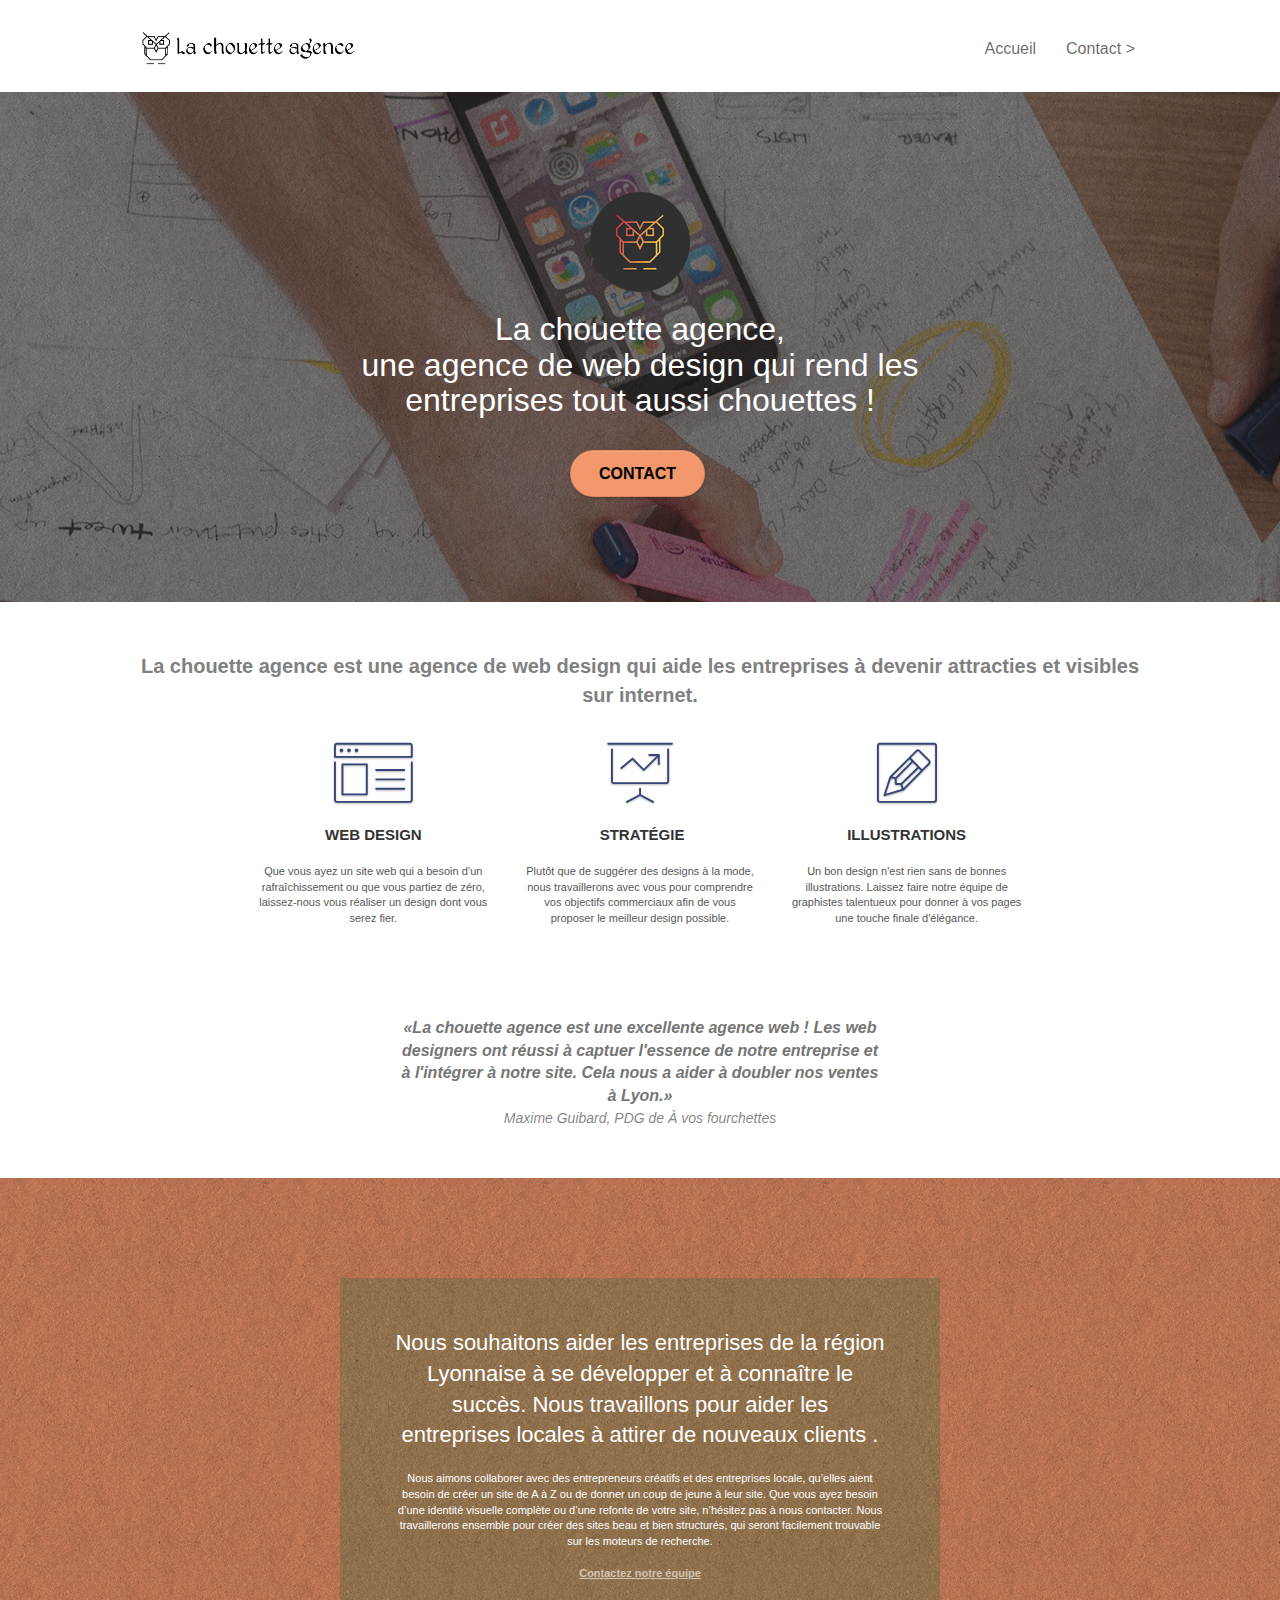
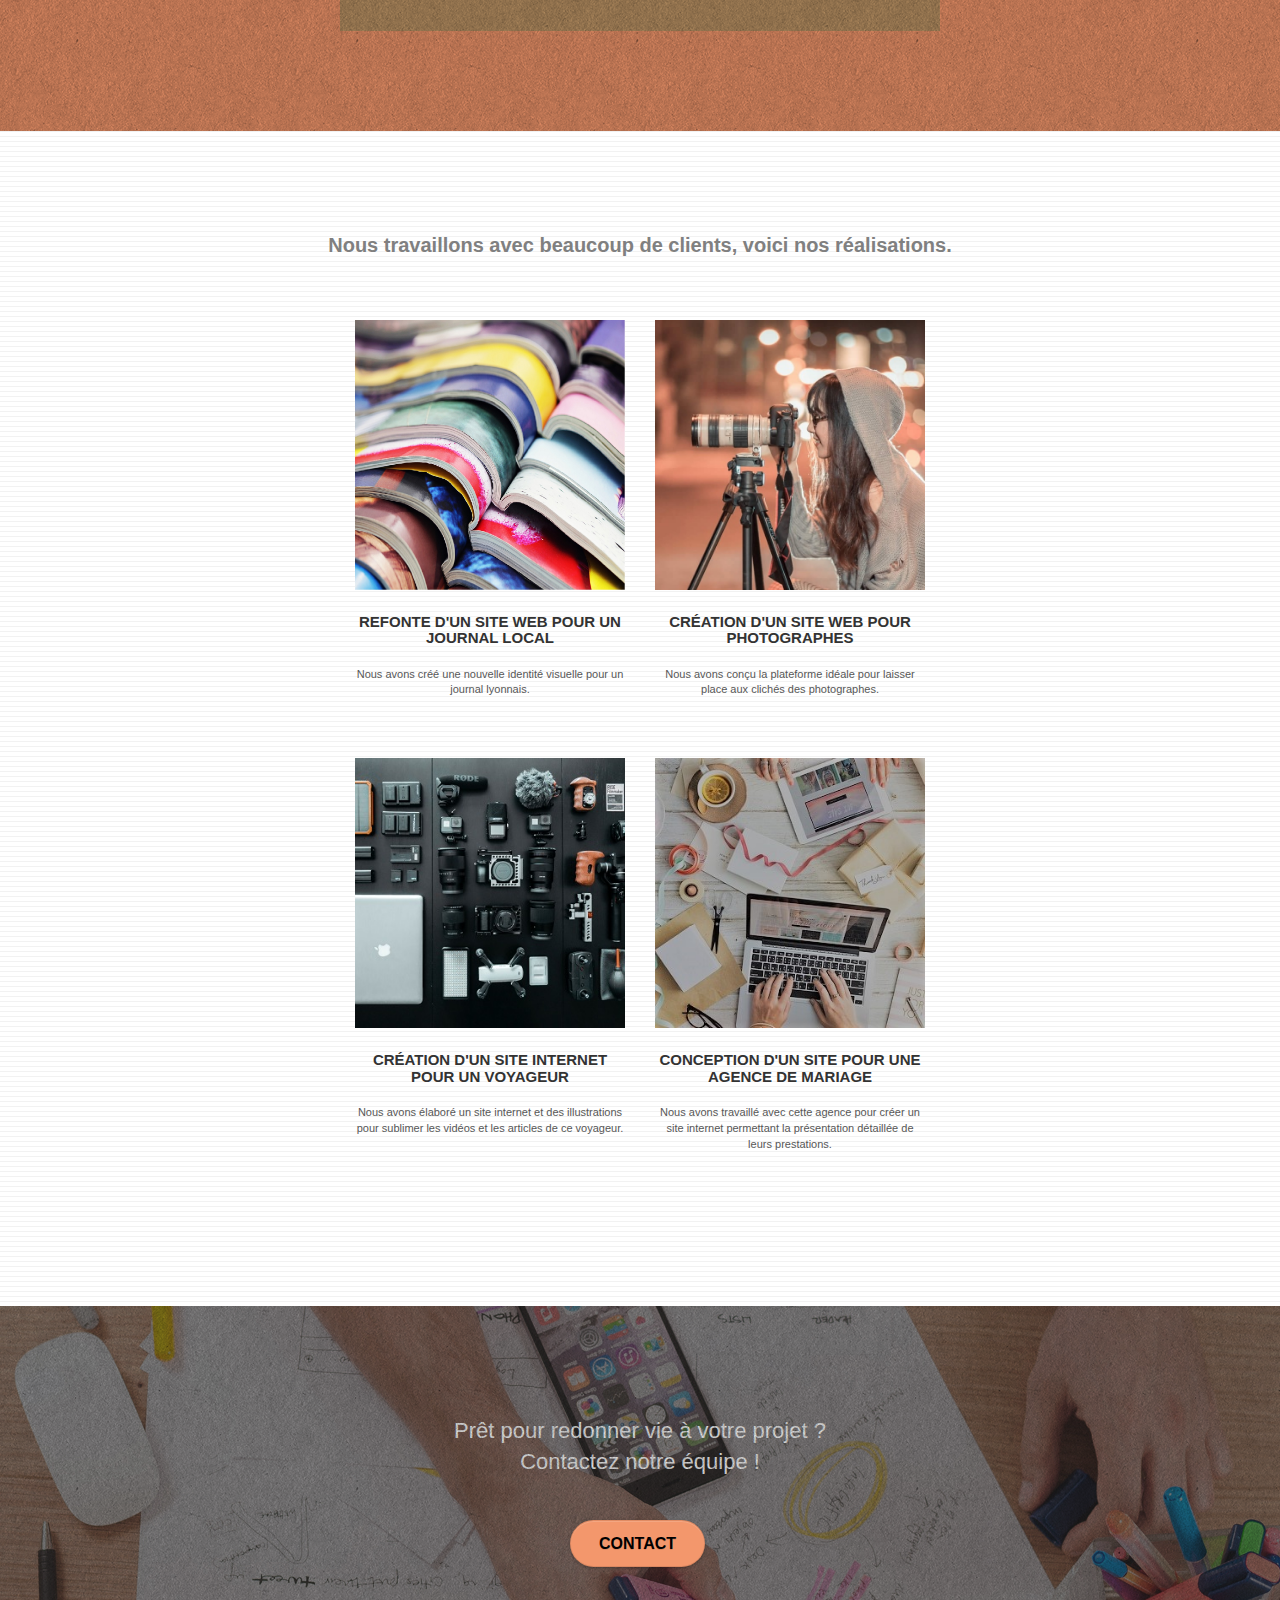
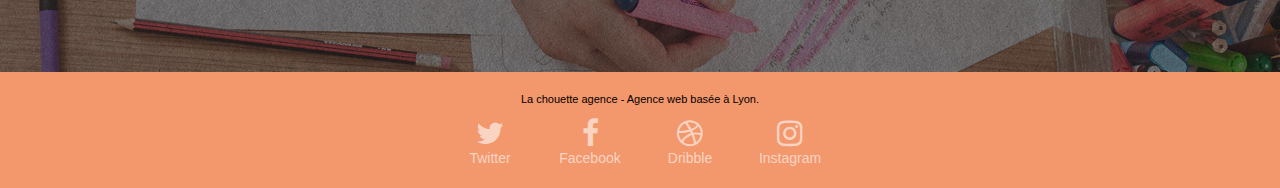
==== commit 86c3309d: "Fix : empty link | Liens sans texte" ====
--- a/index.html
+++ b/index.html
@@ -228,22 +228,22 @@
 				<div class="row row-no-gutters social">
 					<div class="col-sm-3">
 						<div class="text-center">
-							<a class="social" href="https://twitter.com/"><span class="fa fa-twitter icon-md"></span></a> <!-- Warning empty link DONE -->
-						</div>
-					</div>
-					<div class="col-sm-3">
-						<div class="text-center">
-							<a class="social" href="https://www.facebook.com/"><span class="fa fa-facebook icon-md"></span></a> <!-- Warning empty link DONE -->
-						</div>
-					</div>
-					<div class="col-sm-3">
-						<div class="text-center">
-							<a class="social" href="https://dribbble.com/"><span class="fa fa-dribbble icon-md"></span></a> <!-- Warning empty link DONE -->
-						</div>
-					</div>
-					<div class="col-sm-3">
-						<div class="text-center">
-							<a class="social" href="https://www.instagram.com/"><span class="fa fa-instagram icon-md"></span></a> <!-- Warning empty link DONE -->
+							<a class="social" href="https://twitter.com/"><span class="fa fa-twitter icon-md"></span>Twitter</a> <!-- Warning empty link DONE -->
+						</div>
+					</div>
+					<div class="col-sm-3">
+						<div class="text-center">
+							<a class="social" href="https://www.facebook.com/"><span class="fa fa-facebook icon-md"></span>Facebook</a> <!-- Warning empty link DONE -->
+						</div>
+					</div>
+					<div class="col-sm-3">
+						<div class="text-center">
+							<a class="social" href="https://dribbble.com/"><span class="fa fa-dribbble icon-md"></span>Dribble</a> <!-- Warning empty link DONE -->
+						</div>
+					</div>
+					<div class="col-sm-3">
+						<div class="text-center">
+							<a class="social" href="https://www.instagram.com/"><span class="fa fa-instagram icon-md"></span>Instagram</a> <!-- Warning empty link DONE -->
 						</div>
 					</div>
 				</div>
--- a/style.css
+++ b/style.css
@@ -702,6 +702,11 @@
 .social {
     max-width: 400px;
     margin: auto auto auto auto;
+    color: rgba(255, 255, 255, .6);
+}
+.social :hover {
+    color: white;
+    transition: none;
 }
 
 h2 {
@@ -733,6 +738,10 @@
 .icons {
     margin-bottom: 14px;
     margin-top: 24px;
+}
+
+.social .fa{
+    display: block;
 }
 
 .white {
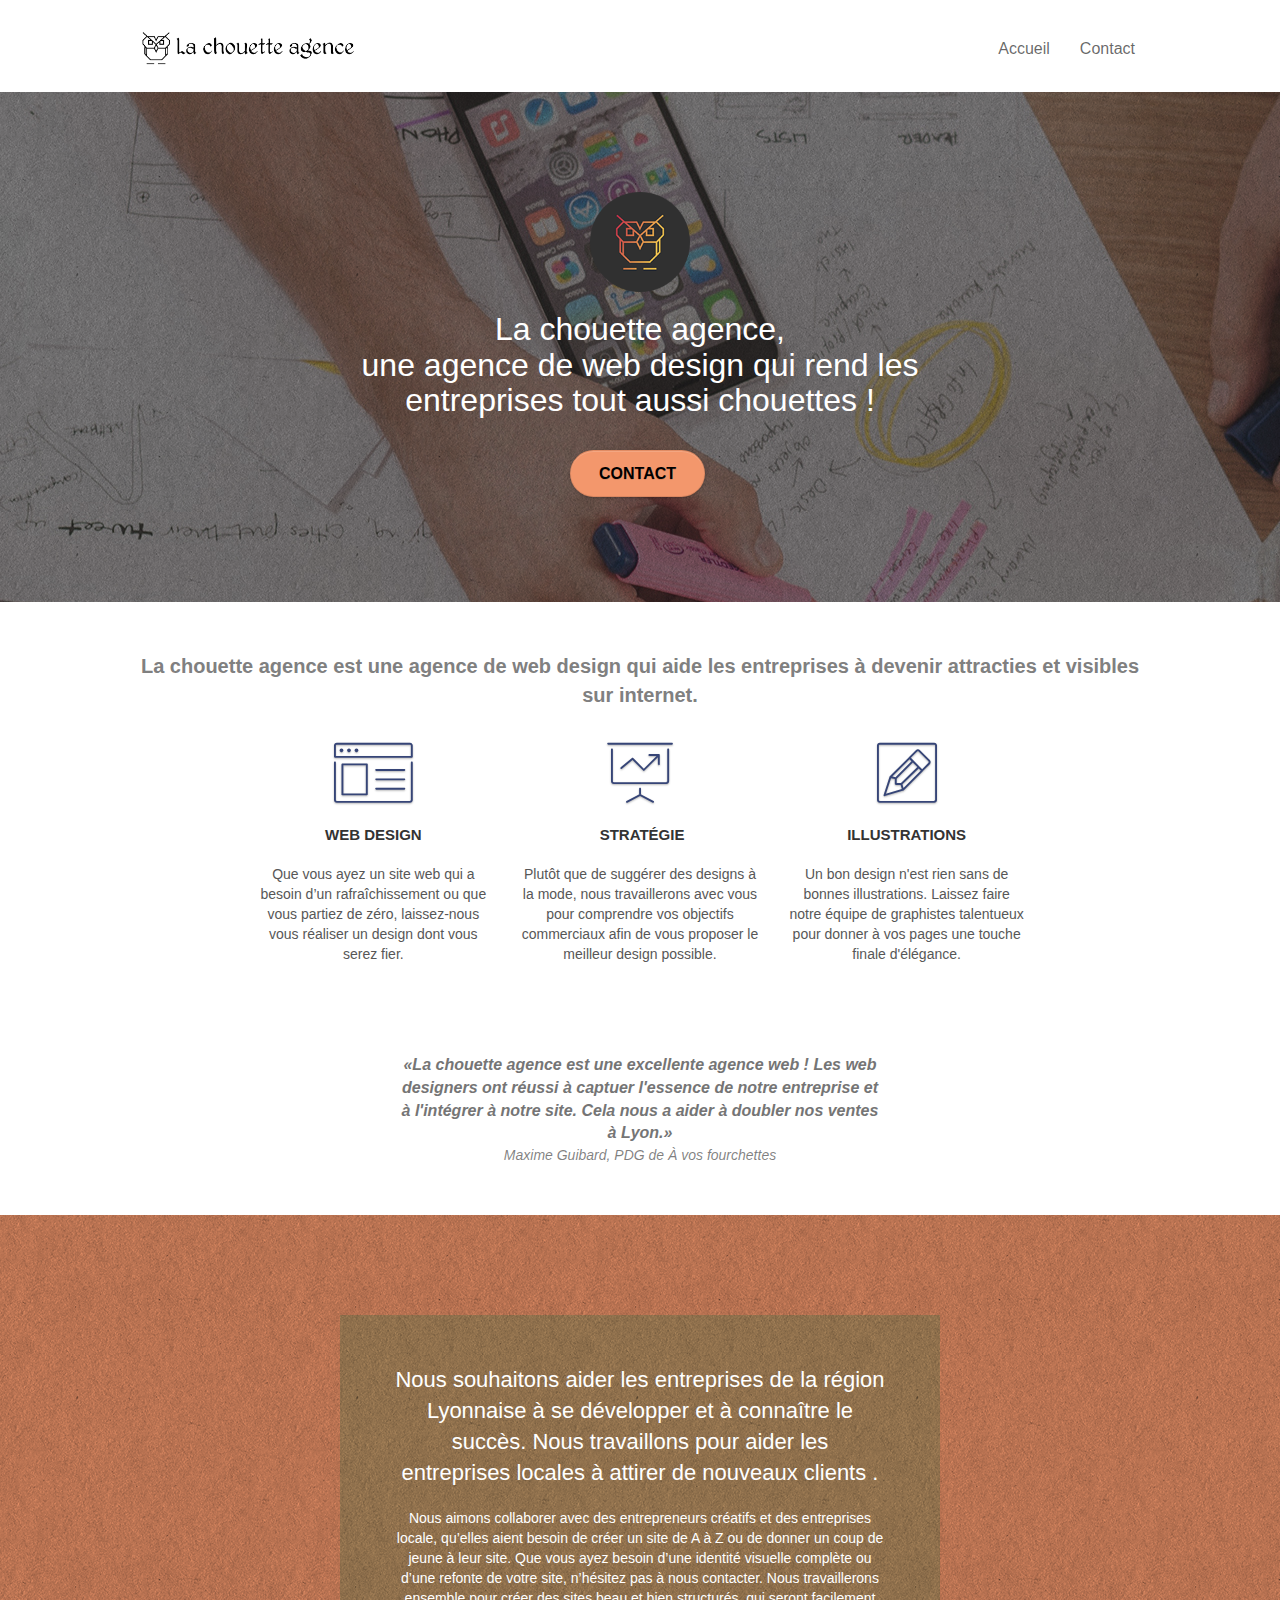
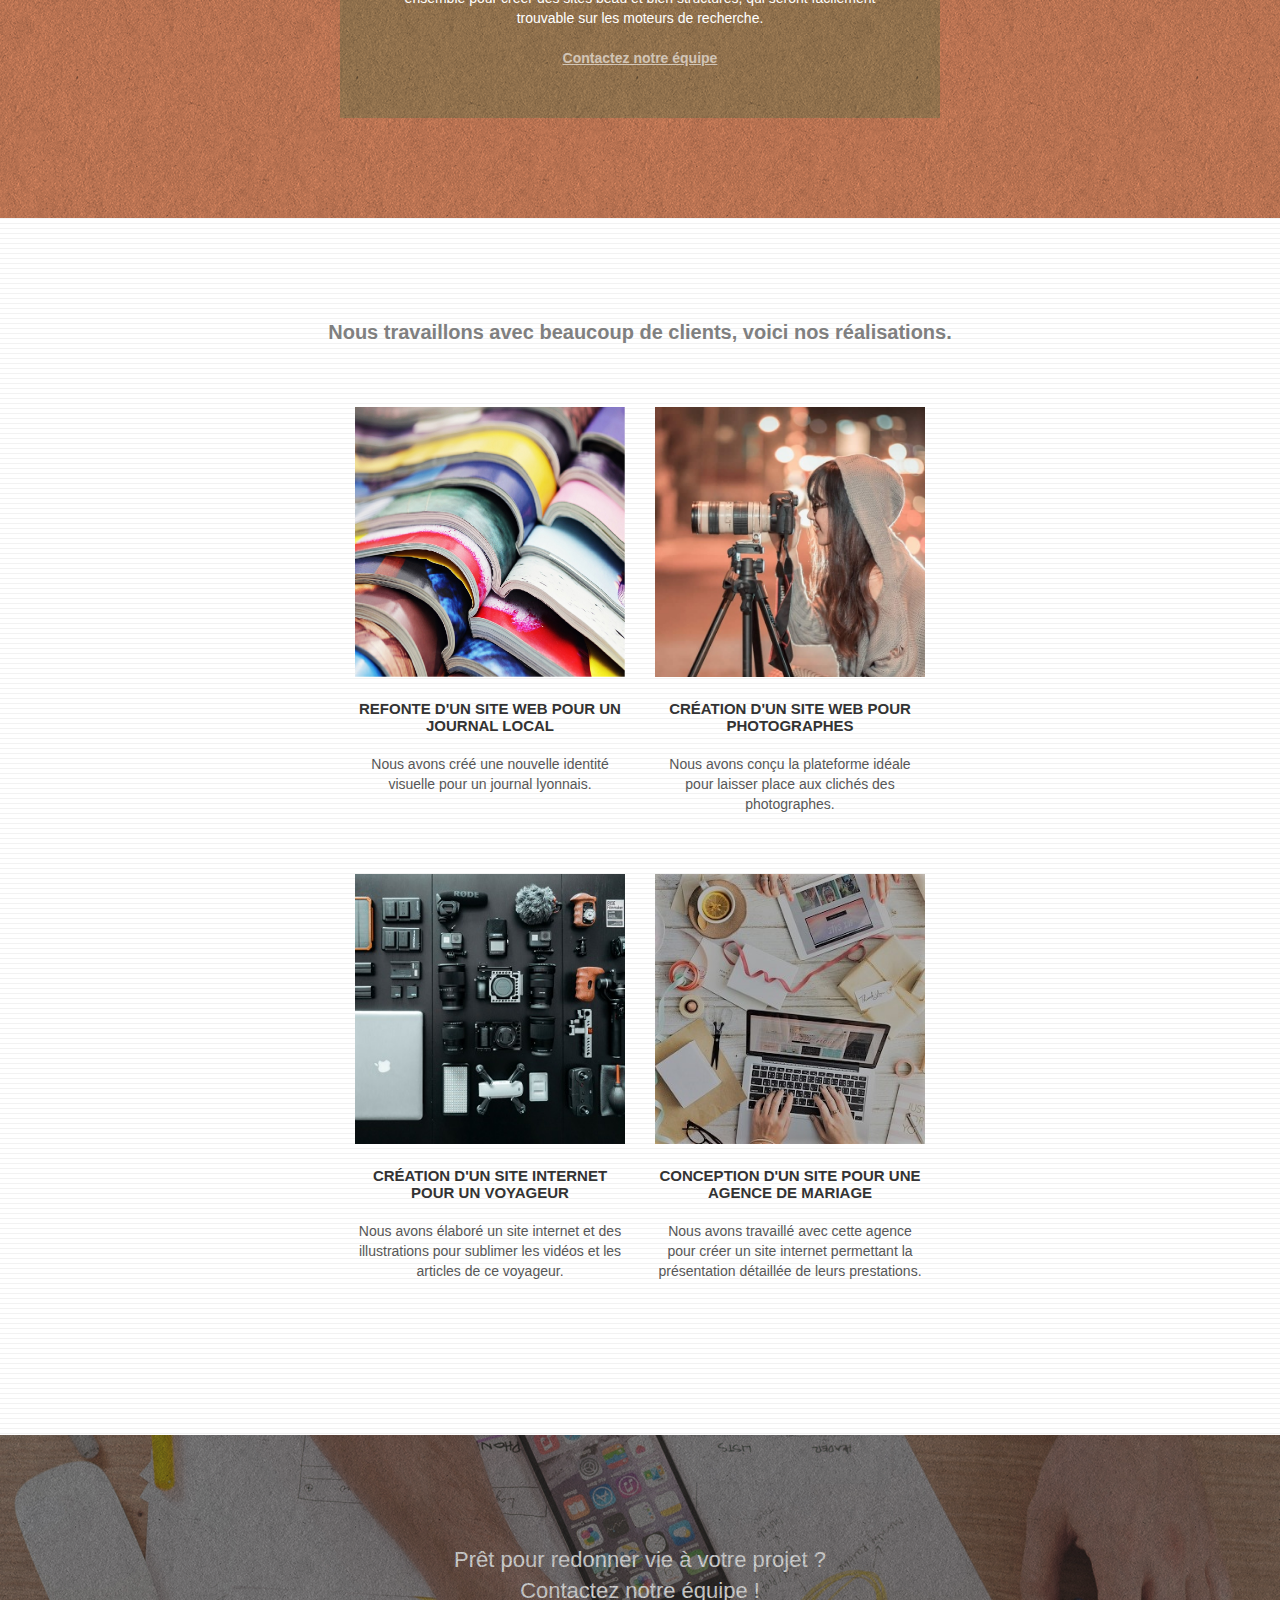
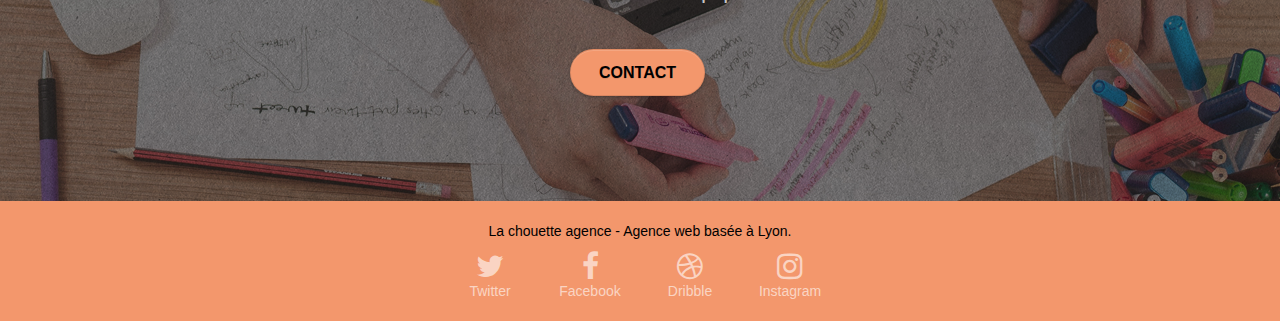
==== commit 984f4402: "Fix SECOND : Nom | Le nom de la page" ====
--- a/index.html
+++ b/index.html
@@ -49,7 +49,7 @@
 					<li> <!-- Warning li-vide -->
 					</li>
 					<li>
-						<a href="contact.html">Contact &gt;</a>
+						<a href="contact.html">Contact</a>
 					</li>
 				</ul>
 			</div>
@@ -82,7 +82,7 @@
 		<div class="row">
 			<div class="col-sm-12 text-center">
 				<!-- Warning bad-image DONE -->
-				<p class="pg-bold">La chouette agence est une agence de web design qui aide les entreprises à devenir attracties et visibles sur internet.</p>
+				<p class="pg-bold">La chouette agence est une agence de web design qui aide les entreprises à devenir attracties et visibles sur internet.</p> <!-- Warning f-small -->
 			</div>
 		</div>
 		<div class="row voffset-lg med-width-whitespace">
@@ -140,7 +140,7 @@
 				<h2 class="mg-md text-center tc-white">
 					Nous souhaitons aider les entreprises de la région Lyonnaise à se développer et à connaître le succès. Nous travaillons pour aider les entreprises locales à attirer de nouveaux clients .<br>
 				</h2>
-				<p class="text-center white">
+				<p class="text-center white"> <!-- Warning f-small -->
 					Nous aimons collaborer avec des entrepreneurs créatifs et des entreprises locale, qu’elles aient besoin de créer un site de A à Z ou de donner un coup de jeune à leur site. Que vous ayez besoin d’une identité visuelle complète ou d’une refonte de votre site, n’hésitez pas à nous contacter. Nous travaillerons ensemble pour créer des sites beau et bien structurés, qui seront facilement trouvable sur les moteurs de recherche. <br><br><a class="ltc-white bold-link" href="contact.html">Contactez notre équipe</a><br>
 				</p>
 			</div>
@@ -155,7 +155,7 @@
 		<div class="row">
 			<div class="col-sm-12 text-center">
 				<!-- Warning bad-image DONE -->
-				<p class="pg-bold">Nous travaillons avec beaucoup de clients, voici nos réalisations.</p>
+				<p class="pg-bold">Nous travaillons avec beaucoup de clients, voici nos réalisations.</p> <!-- Warning f-small -->
 			</div>
 		</div>
 		<div class="row tight-width-whitespace portfolio-row">
@@ -164,7 +164,7 @@
 				<h3 class="mg-md text-center"> 
 					Refonte d'un site web pour un journal local
 				</h3>
-				<p class="text-center">
+				<p class="text-center"> <!-- Warning f-small -->
 					Nous avons créé une nouvelle identité visuelle pour un journal lyonnais.
 				</p>
 			</div>
@@ -173,7 +173,7 @@
 				<h3 class="mg-md text-center">
 					Création d'un site web pour photographes
 				</h3>
-				<p class="text-center">
+				<p class="text-center"> <!-- Warning f-small -->
 					Nous avons conçu la plateforme idéale pour laisser place aux clichés des photographes.
 				</p>
 			</div>
@@ -184,7 +184,7 @@
 				<h3 class="mg-md text-center">
 					Création d'un site internet pour un voyageur
 				</h3>
-				<p class="text-center">
+				<p class="text-center"> <!-- Warning f-small -->
 					Nous avons élaboré un site internet et des illustrations pour sublimer les vidéos et les articles de ce voyageur.
 				</p>
 			</div>
@@ -193,7 +193,7 @@
 				<h3 class="mg-md text-center">
 					Conception d'un site pour une agence de mariage
 				</h3>
-				<p class="text-center">
+				<p class="text-center"> <!-- Warning f-small -->
 					Nous avons travaillé avec cette agence pour créer un site internet permettant la présentation détaillée de leurs prestations.
 				</p>
 			</div>
@@ -222,7 +222,7 @@
 	<div class="container bloc-sm">
 		<div class="row">
 			<div class="col-sm-12">
-				<p class="text-center black"> <!-- Warning contrast DONE -->
+				<p class="text-center black"> <!-- Warning contrast DONE --> <!-- Warning f-small -->
 					La chouette agence - Agence web basée à Lyon.<br>
 				</p>
 				<div class="row row-no-gutters social">
--- a/style.css
+++ b/style.css
@@ -676,8 +676,8 @@
     margin: auto auto auto auto;
 }
 
-p {
-    font-size: 11px;
+p { /* Warning f-small */
+    /* font-size: 11px; */
 }
 
 .tight-width-whitespace {
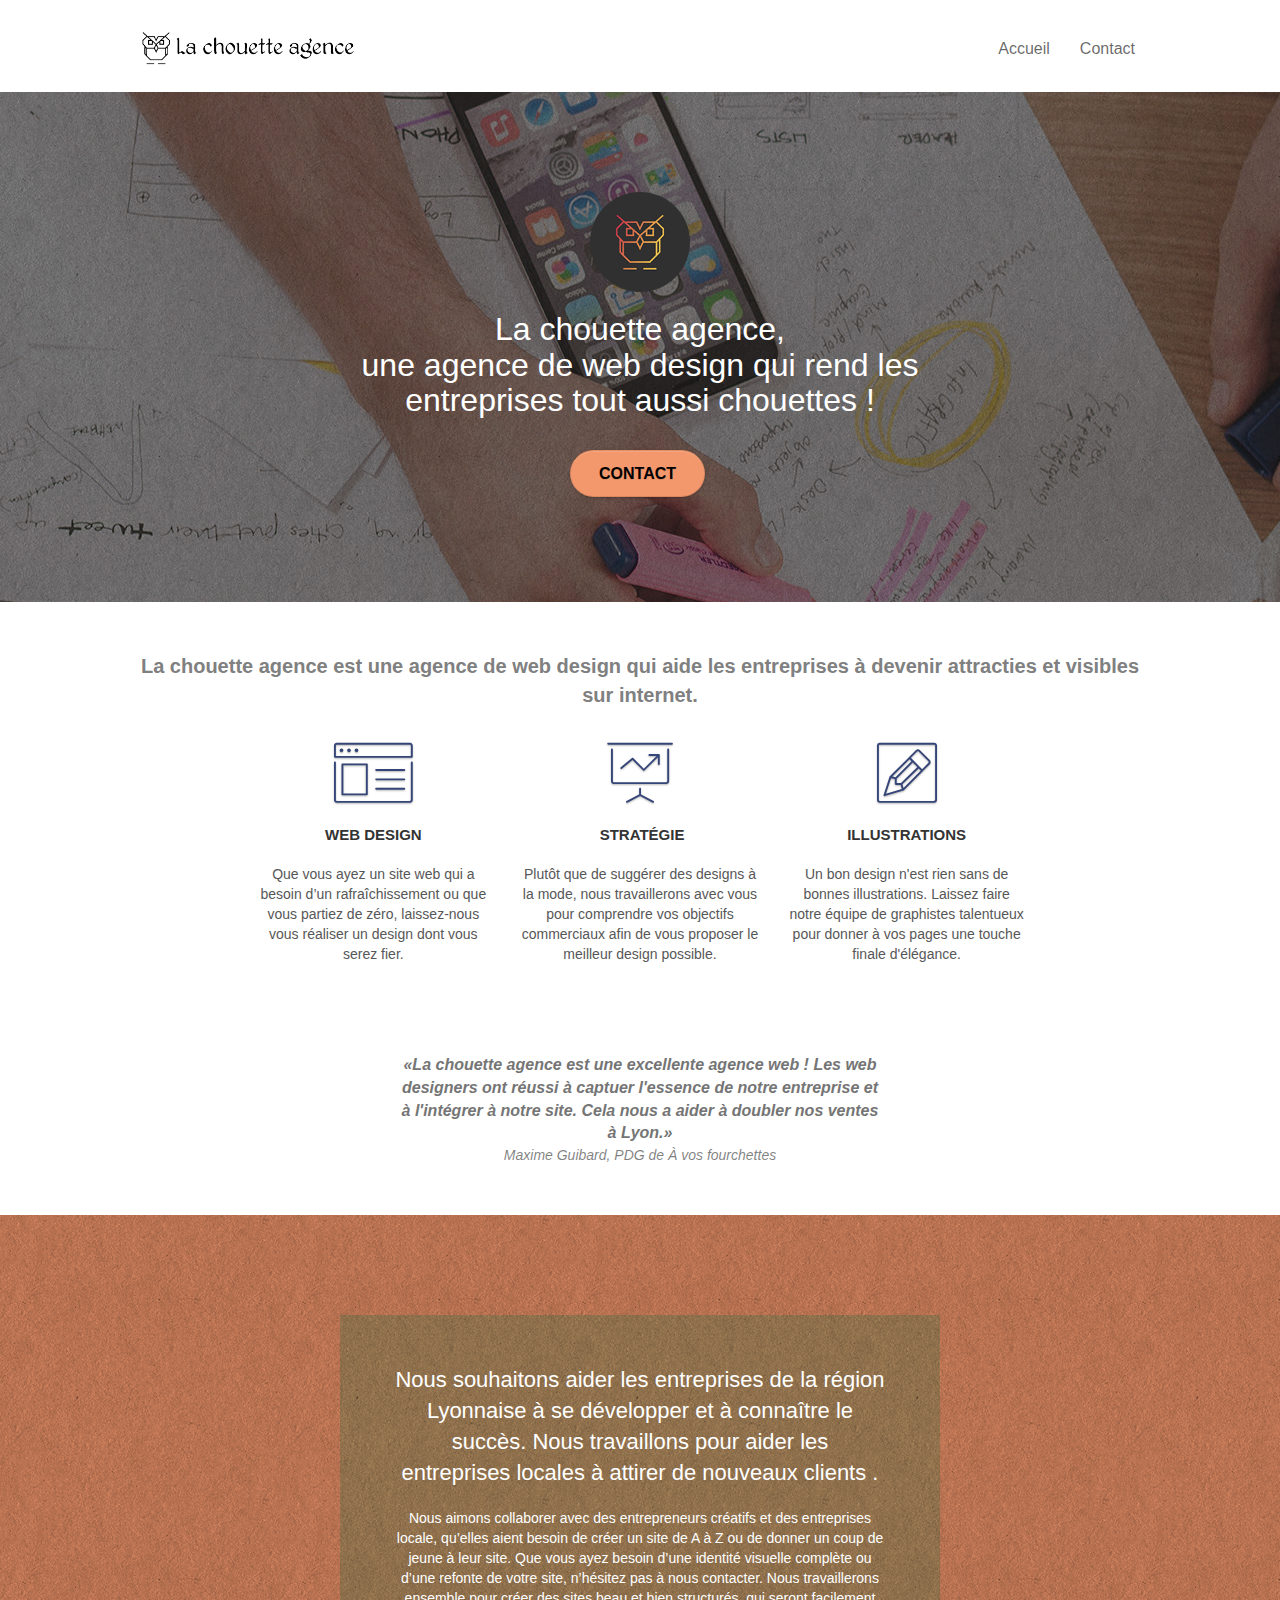
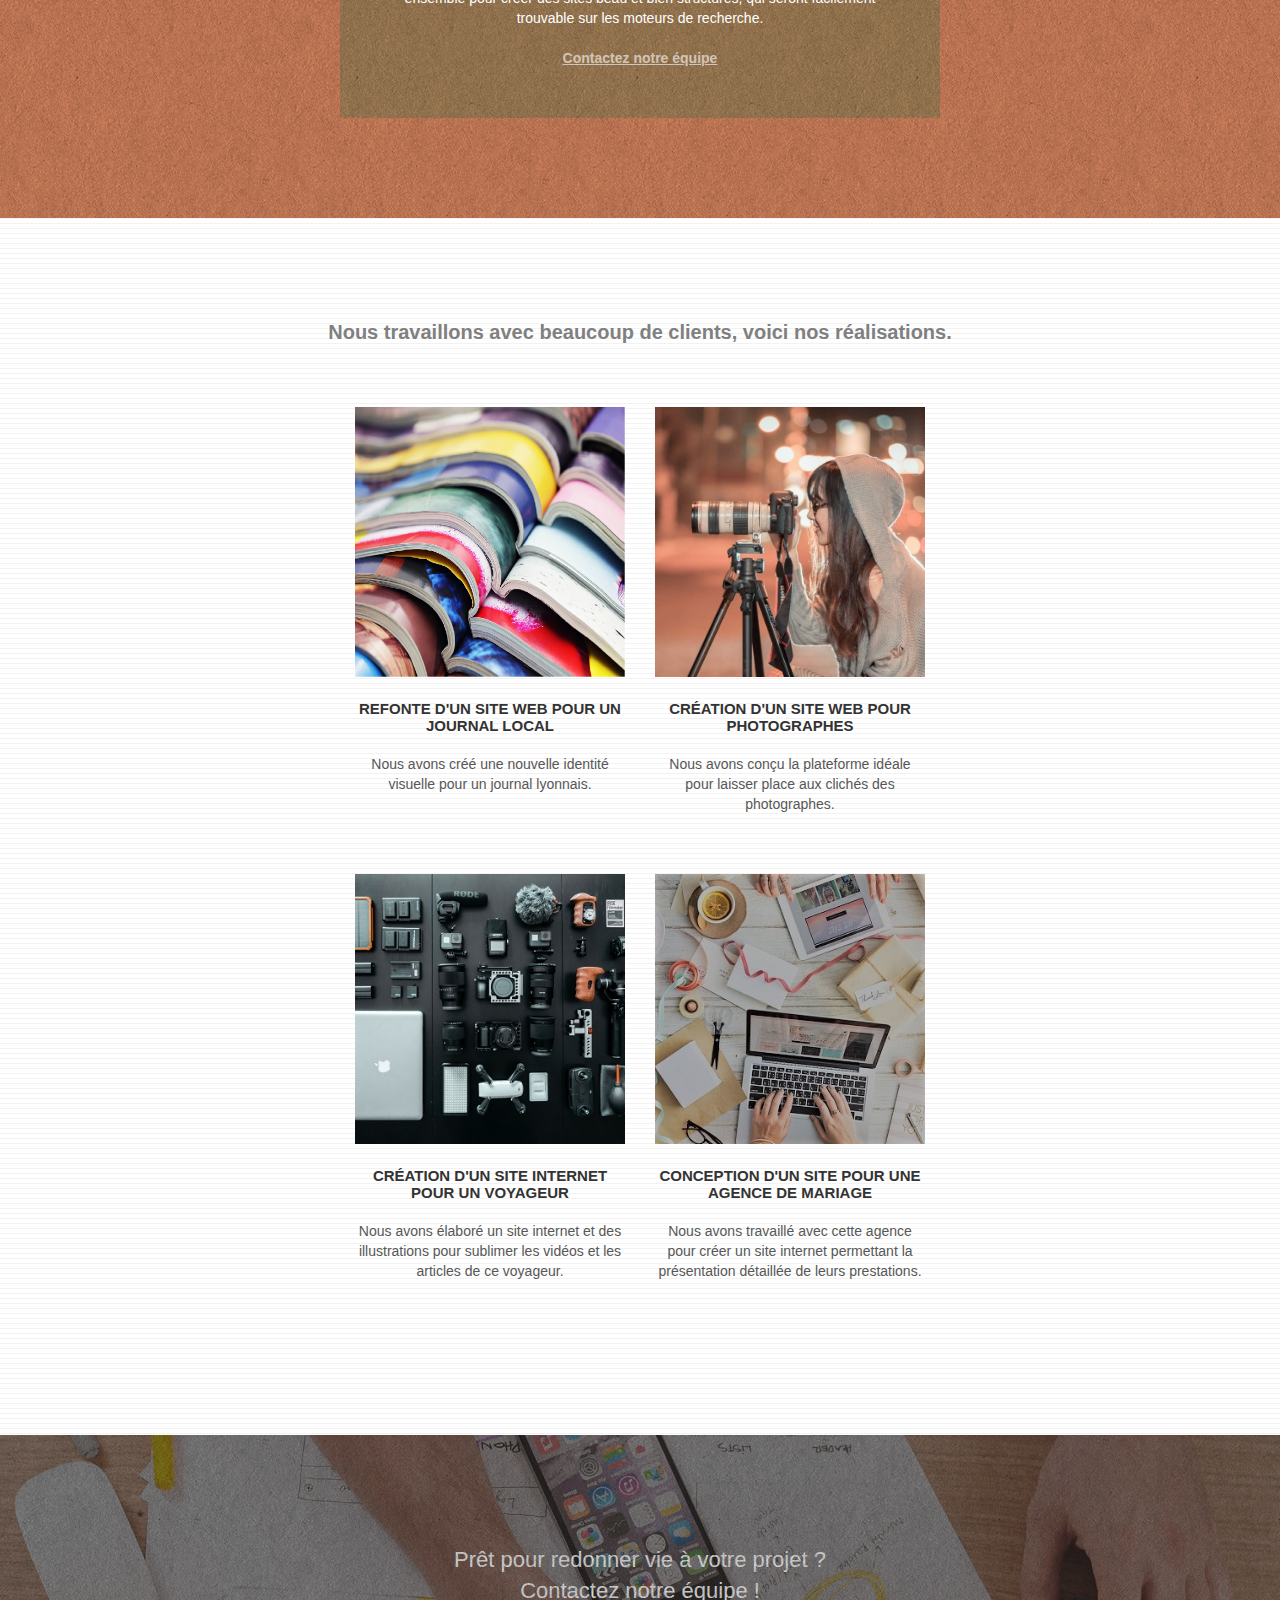
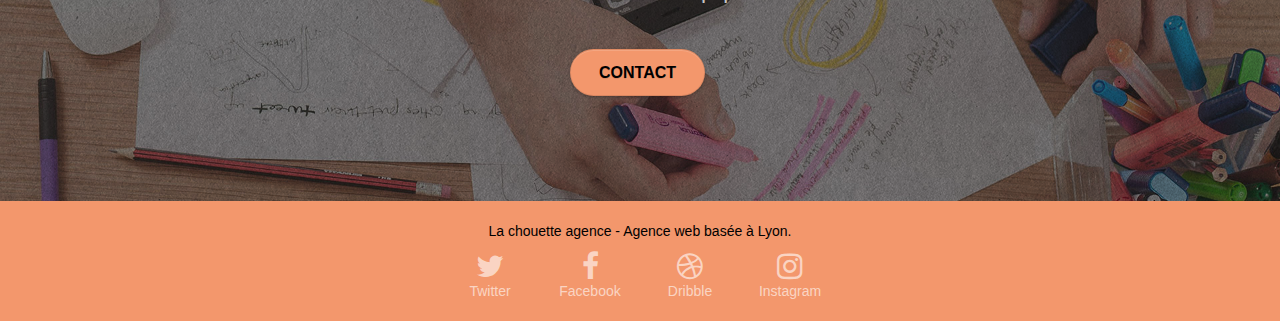
==== commit 093ba06b: "Fix : size-img | Images de tailles trop grandes" ====
--- a/index.html
+++ b/index.html
@@ -2,7 +2,7 @@
 <html lang="fr"> <!-- Warning lang DONE -->
 <head>
     <meta charset="utf-8">
-    <meta name="keywords" content="agence design paris, agence design graphique paris, agence web design paris"> <!-- Warning h-keywords DONE -->
+    <meta name="keywords" content="agence design Lyon, agence design graphique Lyon, agence web design Lyon"> <!-- Warning h-keywords DONE -->
     <meta name="description" content="Le site de l'agence 'La chouette Agence', une agence de web design qui aide les entreprises à devenir attractives et visible sur internet."> <!-- Warning h-description DONE -->
     <meta name="viewport" content="width=device-width, initial-scale=1.0, viewport-fit=cover">
     <link rel="shortcut icon" type="image/png" href="favicon.jpg">
@@ -203,7 +203,7 @@
 <!-- bloc-4-portfolio END -->
 
 <!-- bloc-5-cta -->
-<div class="bloc bgc-dark-slate-blue bg-banniere d-bloc bloc-bg-texture texture-paper" id="bloc-5-cta">
+<div class="bloc bgc-dark-slate-blue bg-banniere bg-banniere-fix d-bloc bloc-bg-texture texture-paper" id="bloc-5-cta"> <!-- Warning size-img -->
 	<div class="container bloc-lg">
 		<div class="row">
 			<h2 class="mg-md text-center tc-white"> <!-- Warning contrast DONE -->
--- a/style.css
+++ b/style.css
@@ -846,11 +846,11 @@
 }
 
 .bg-banniere {
-    background-image: url("img/la-chouette-agence-banniere.jpg");
+    background-image: url("img/la-chouette-agence-banniere-1920.jpg"); /* Warning size-img */
 }
 
 .bg-presentation {
-    background-image: url("img/image-de-presentation.bmp");
+    background-image: url("img/image-de-presentation.jpg"); /* Warning size-img */
 }
 
 @media (max-width: 1024px) {
@@ -1063,4 +1063,29 @@
     .bloc-mob-center-text {
         text-align: center;
     }
+}
+
+
+
+@media only screen and (max-width: 1200px) { /* Warning size-img */
+    .bg-banniere {
+        background-size: auto 100%;
+        background-image: url(img/la-chouette-agence-banniere-1200.jpg);
+    }
+    .bg-banniere-fix {
+        background-size: auto;
+    }
+    .bg-presentation {
+        background-image: url(img/image-de-presentation-1200.jpg);
+    }
+}
+
+@media only screen and (max-width: 576px) { /* Warning size-img */
+    .bg-banniere {
+        background-size: auto; 
+        background-image: url(img/la-chouette-agence-banniere-576.jpg);
+    }
+    .bg-presentation {
+        background-image: url(img/image-de-presentation-576.jpg);
+    }
 }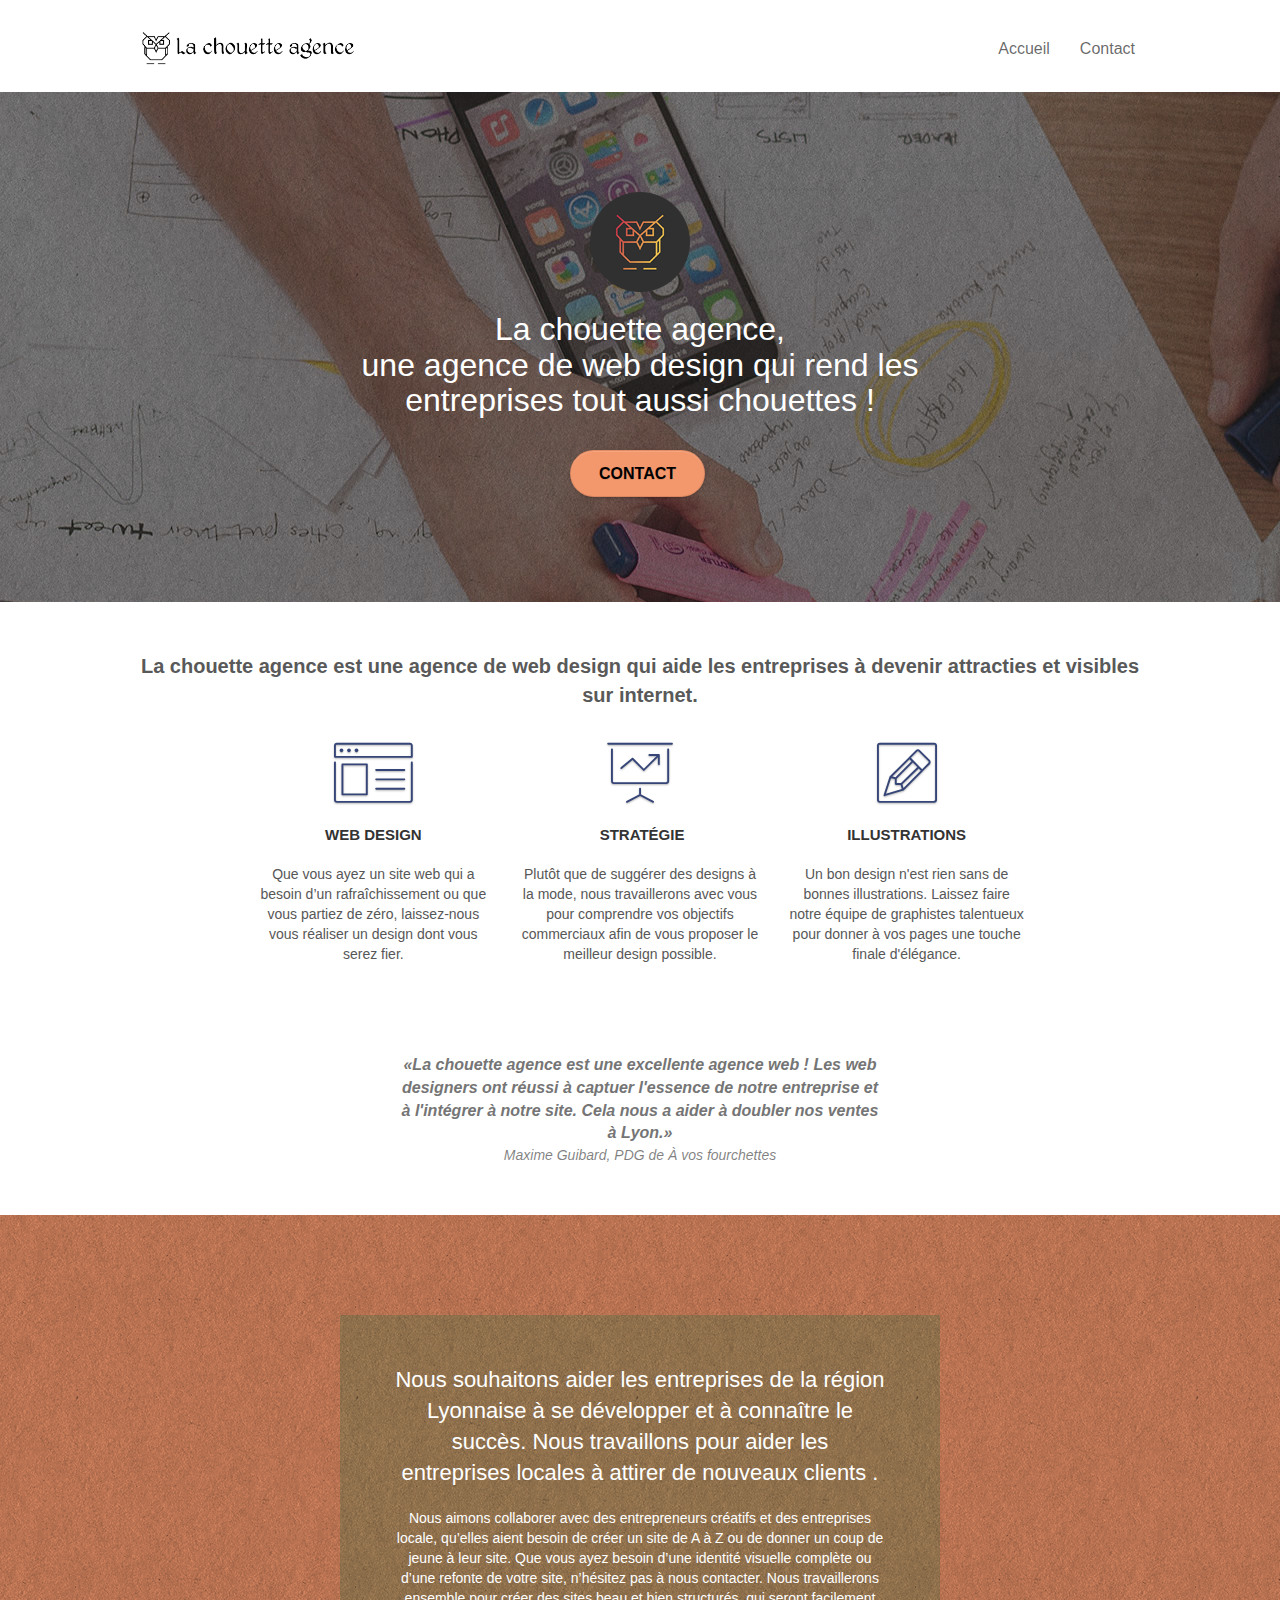
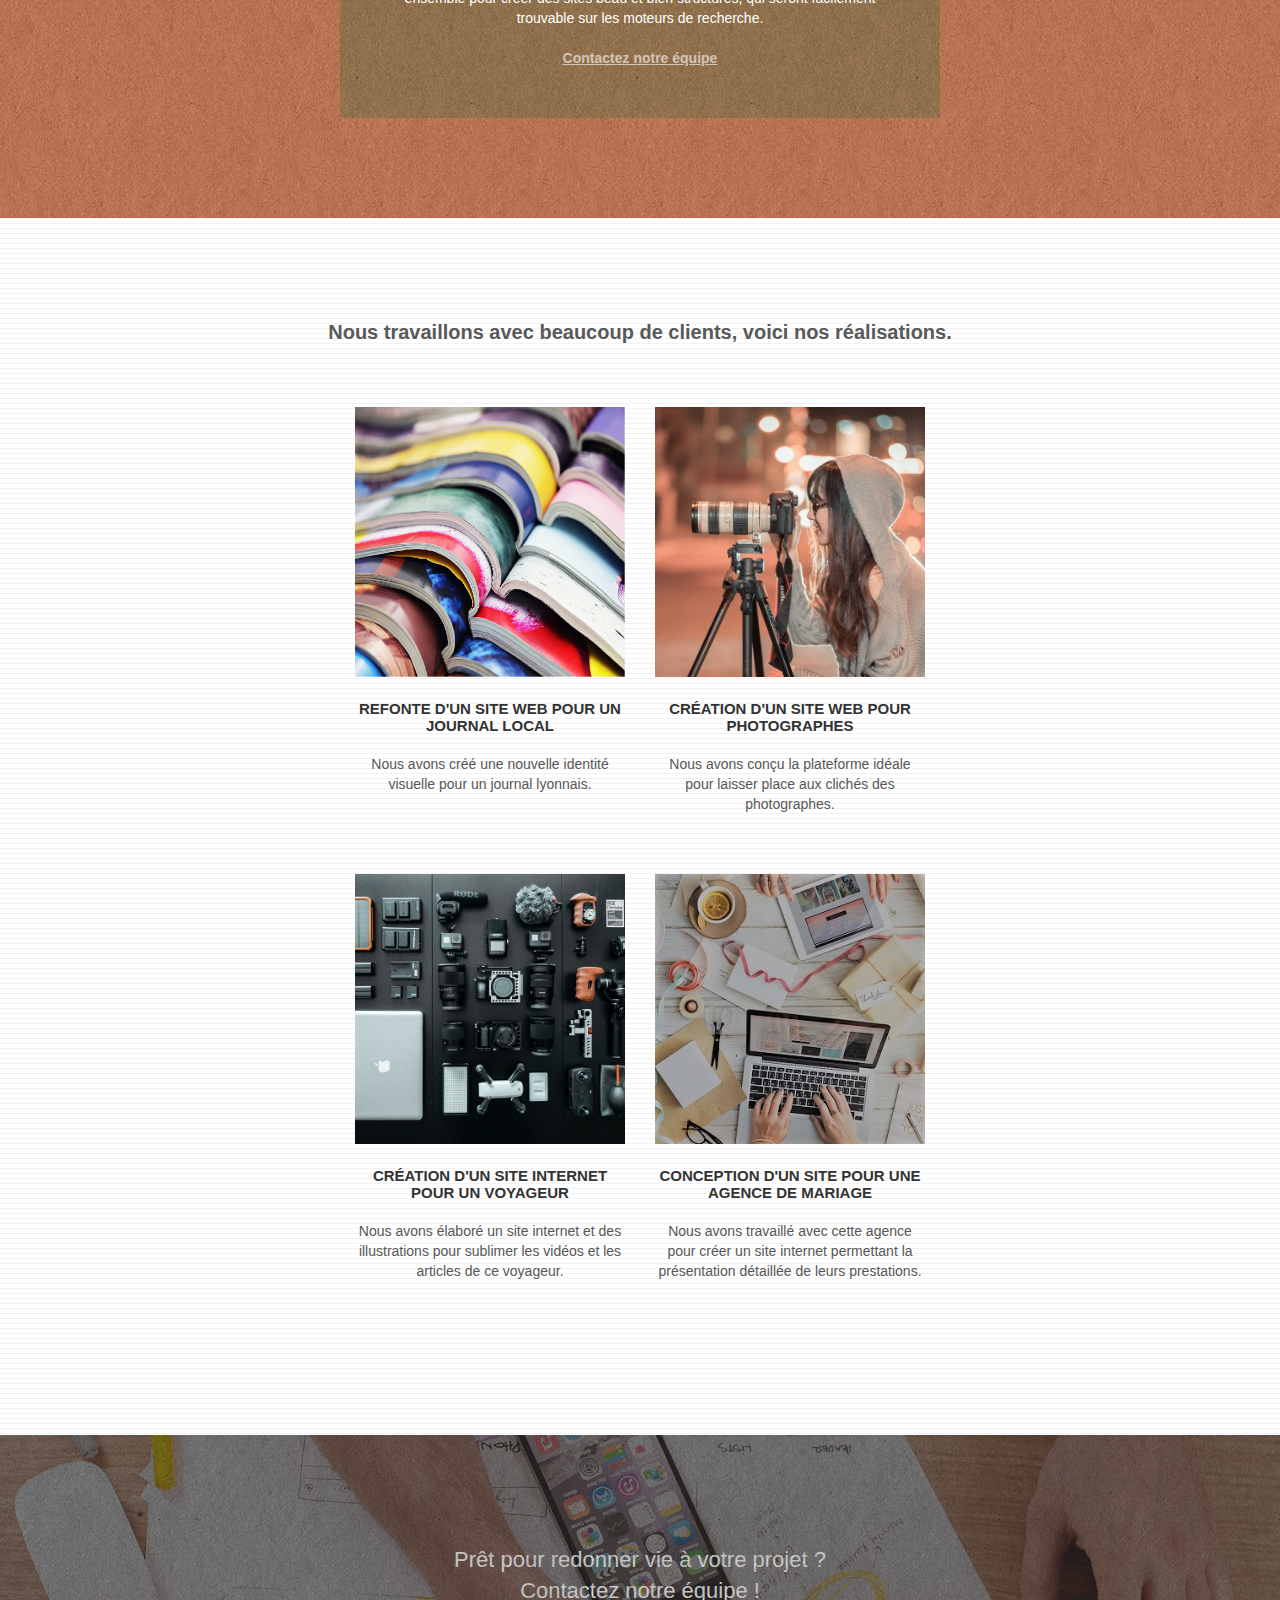
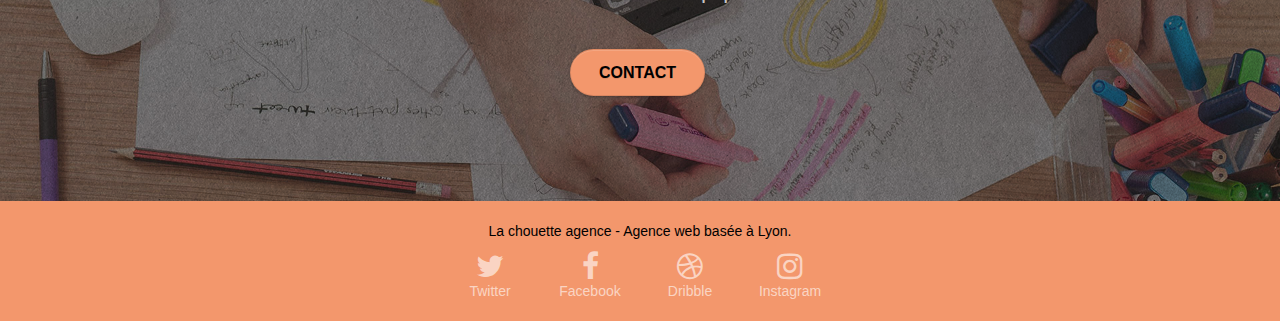
==== commit 10c6801f: "Fix (SECOND) : alt= | Description invalide images" ====
--- a/index.html
+++ b/index.html
@@ -63,7 +63,7 @@
 	<div class="container bloc-lg">
 		<div class="row tight-width-whitespace">
 			<div class="col-sm-12">
-				<img src="img/logo.png" class="center-block image-resize-mode" width="100" alt="Logo de la Chouette Agence. Une chouette dessinée avec des traits droits, dégradés du rouge vers le jaune, sur fond gris foncé" /> <!-- Warning alt= DONE -->
+				<img src="img/logo.png" class="center-block image-resize-mode" width="100" alt="Logo d'une chouette dessinée avec des traits dégradés du rouge vers le jaune, sur fond gris" /> <!-- Warning alt= DONE -->
 				<h1 class="text-center hero-bloc-text tc-white "> <!-- Warning t-h1 DONE -->
 					La chouette agence,<br>une agence de web design qui rend les entreprises tout aussi chouettes !
 				</h1>
@@ -160,7 +160,7 @@
 		</div>
 		<div class="row tight-width-whitespace portfolio-row">
 			<div class="col-sm-6">
-				<a href="#" data-lightbox="img/1.jpg" data-gallery-id="gallery-1" data-caption="Refonte d'un site web pour un journal local" data-frame="snapshot-lb"><img src="img/1.jpg" alt="Des magazines ouverts les uns sur les autres, tous alignés sur la tranche centrale, tous décaller un peu plus sur le haut" class="img-responsive portfolio-thumb" /></a> <!-- Warning alt= DONE -->
+				<a href="#" data-lightbox="img/1.jpg" data-gallery-id="gallery-1" data-caption="Refonte d'un site web pour un journal local" data-frame="snapshot-lb"><img src="img/1.jpg" alt="Des magazines ouverts les uns sur les autres" class="img-responsive portfolio-thumb" /></a> <!-- Warning alt= DONE -->
 				<h3 class="mg-md text-center"> 
 					Refonte d'un site web pour un journal local
 				</h3>
@@ -169,7 +169,7 @@
 				</p>
 			</div>
 			<div class="col-sm-6">
-				<a href="#" data-lightbox="img/2.jpg" data-gallery-id="gallery-1" data-caption="Création d'un site web pour photographes" data-frame="snapshot-lb"><img src="img/2.jpg" class="img-responsive portfolio-thumb" alt="De profil, une femme photographe ayant des lunettes et un sweet gris avec sa capuche mise sur sa tête, qui regarde dans son appareil photo sur trepied sur un fond d'une ville éclairée floue" /></a> <!-- Warning alt= DONE -->
+				<a href="#" data-lightbox="img/2.jpg" data-gallery-id="gallery-1" data-caption="Création d'un site web pour photographes" data-frame="snapshot-lb"><img src="img/2.jpg" class="img-responsive portfolio-thumb" alt="De profil, une femme photographe qui regarde dans son appareil photo sur trepied" /></a> <!-- Warning alt= DONE -->
 				<h3 class="mg-md text-center">
 					Création d'un site web pour photographes
 				</h3>
@@ -180,7 +180,7 @@
 		</div>
 		<div class="row tight-width-whitespace portfolio-row">
 			<div class="col-sm-6">
-				<a href="#" data-lightbox="img/3.bmp" data-gallery-id="gallery-1" data-caption="Création d'un site internet pour un voyageur" data-frame="snapshot-lb"><img src="img/3.bmp" class="img-responsive portfolio-thumb" alt="Vue du dessus, un ensemble de materiel information ou photographique, très correctement aligné pour couvrir toute l'image"/></a> <!-- Warning alt= DONE -->
+				<a href="#" data-lightbox="img/3.bmp" data-gallery-id="gallery-1" data-caption="Création d'un site internet pour un voyageur" data-frame="snapshot-lb"><img src="img/3.bmp" class="img-responsive portfolio-thumb" alt="Vue du dessus, un ensemble de materiel information ou photographique aligné"/></a> <!-- Warning alt= DONE -->
 				<h3 class="mg-md text-center">
 					Création d'un site internet pour un voyageur
 				</h3>
@@ -189,7 +189,7 @@
 				</p>
 			</div>
 			<div class="col-sm-6">
-				<a href="#" data-lightbox="img/4.bmp" data-gallery-id="gallery-1" data-caption="Conception d'un site pour une agence de mariage" data-frame="snapshot-lb"><img src="img/4.bmp" class="img-responsive portfolio-thumb" alt="Vue du dessus, sur un bureau relativement bordélique avec plein de papier, en bas une personne avec un ordinateur portable dont on ne voit que les mains et en haut des mains qui sont sur un magazine" /></a> <!-- Warning alt= DONE -->
+				<a href="#" data-lightbox="img/4.bmp" data-gallery-id="gallery-1" data-caption="Conception d'un site pour une agence de mariage" data-frame="snapshot-lb"><img src="img/4.bmp" class="img-responsive portfolio-thumb" alt="Vue du dessus, un bureau mal rangé,une personne en bas de l'image avec un ordinateur portable" /></a> <!-- Warning alt= DONE -->
 				<h3 class="mg-md text-center">
 					Conception d'un site pour une agence de mariage
 				</h3>
--- a/style.css
+++ b/style.css
@@ -764,7 +764,7 @@
 .pg-bold {
     font-size: 20px;
     font-weight: 600;
-    color: grey;
+    color: rgb(89, 89, 89);
 }
 
 .portfolio-thumb {
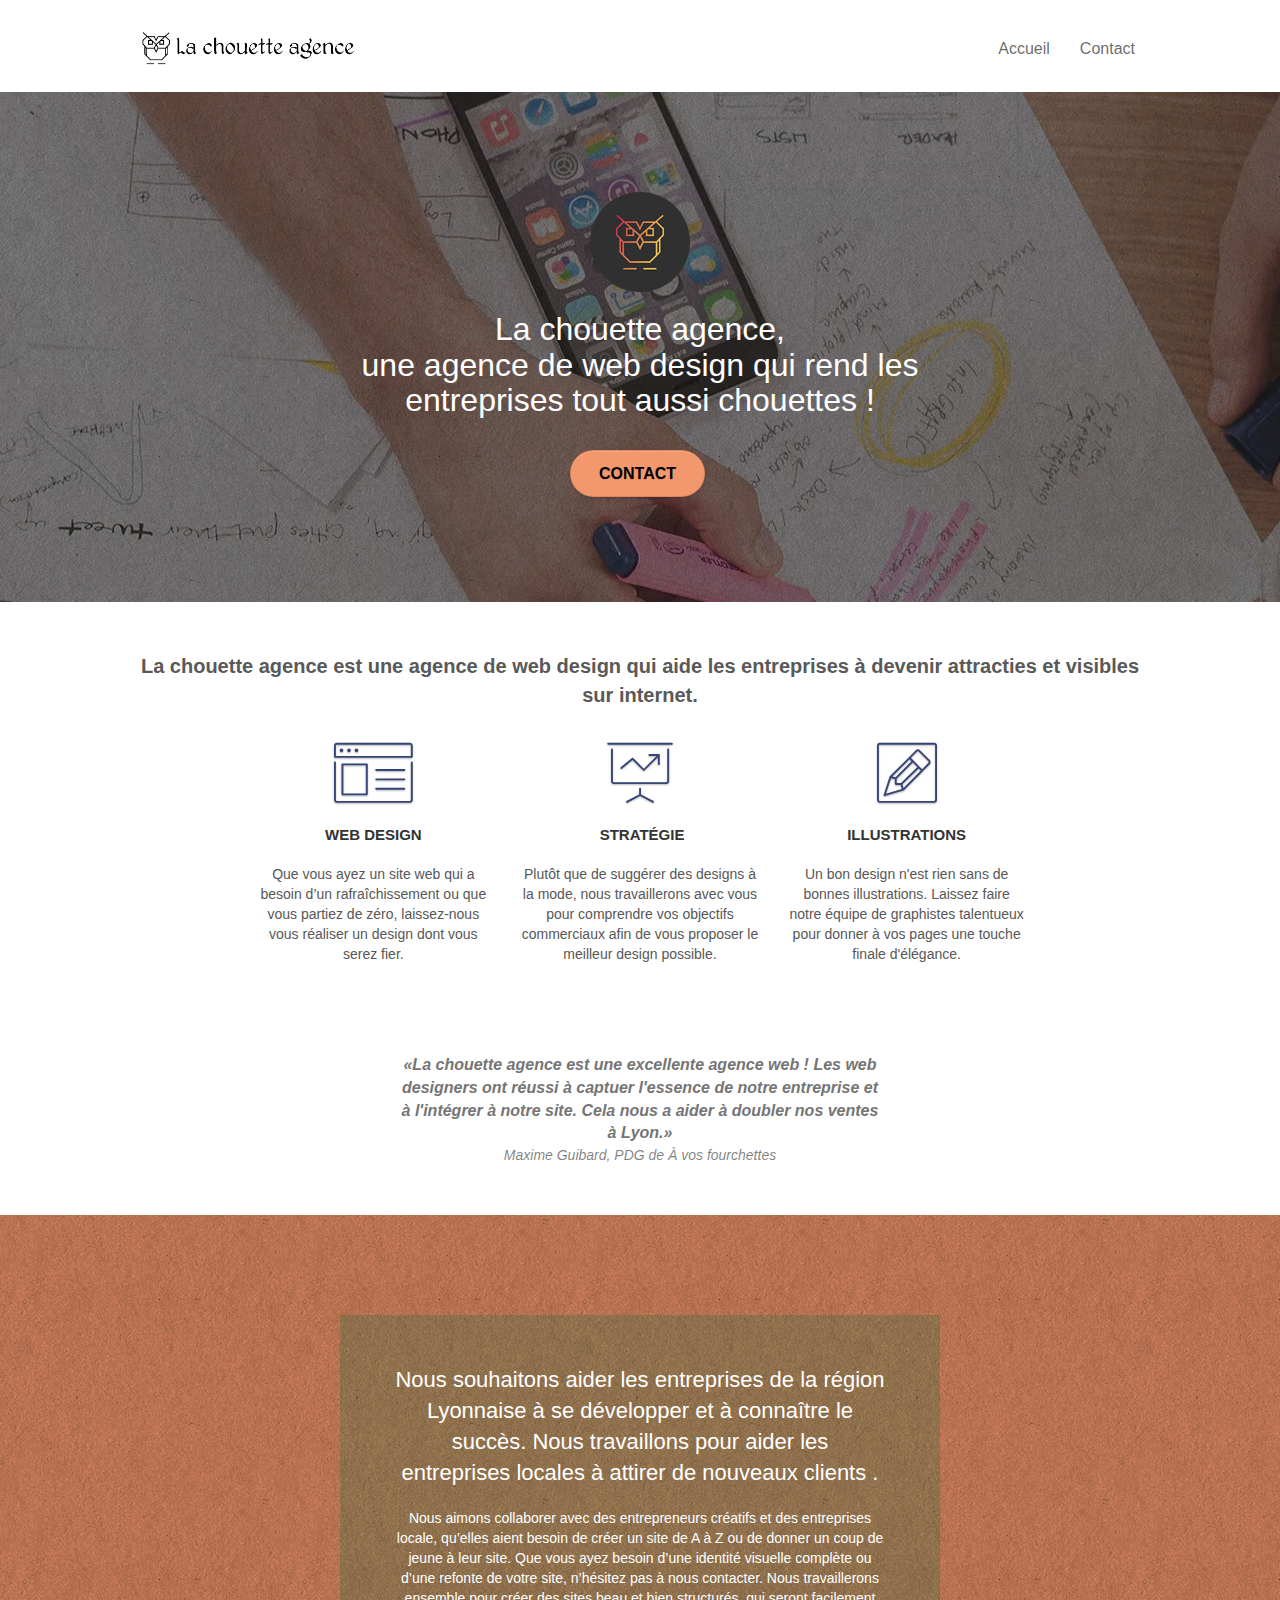
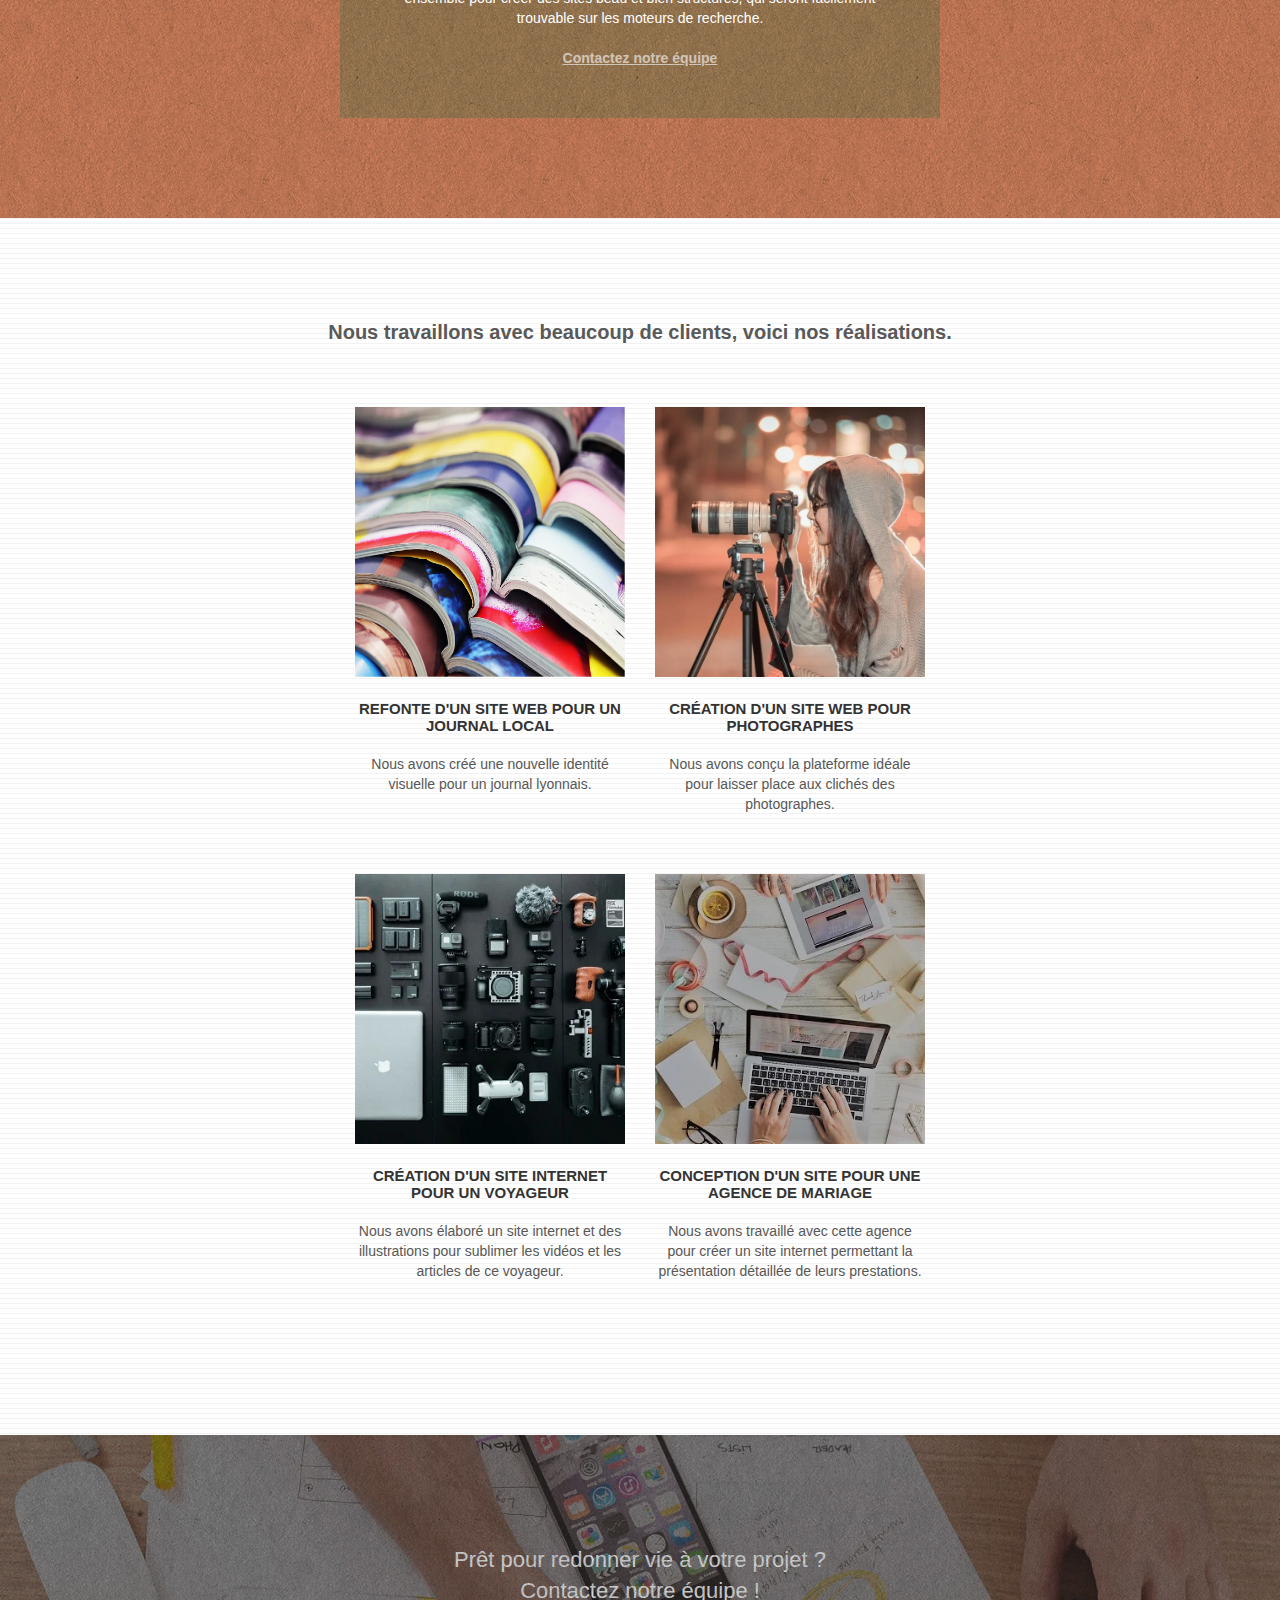
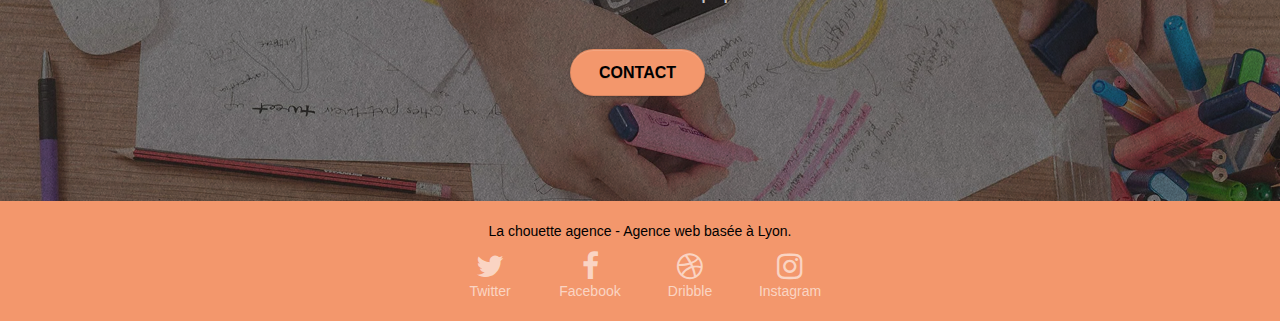
==== commit 7ea6001a: "Fix (SECOND) - size-img" ====
--- a/index.html
+++ b/index.html
@@ -160,7 +160,7 @@
 		</div>
 		<div class="row tight-width-whitespace portfolio-row">
 			<div class="col-sm-6">
-				<a href="#" data-lightbox="img/1.jpg" data-gallery-id="gallery-1" data-caption="Refonte d'un site web pour un journal local" data-frame="snapshot-lb"><img src="img/1.jpg" alt="Des magazines ouverts les uns sur les autres" class="img-responsive portfolio-thumb" /></a> <!-- Warning alt= DONE -->
+				<a href="#" data-lightbox="img/WebP/1.webp" data-gallery-id="gallery-1" data-caption="Refonte d'un site web pour un journal local" data-frame="snapshot-lb"><img src="img/WebP/1.webp" alt="Des magazines ouverts les uns sur les autres" class="img-responsive portfolio-thumb" /></a> <!-- Warning alt= DONE -->
 				<h3 class="mg-md text-center"> 
 					Refonte d'un site web pour un journal local
 				</h3>
@@ -169,7 +169,7 @@
 				</p>
 			</div>
 			<div class="col-sm-6">
-				<a href="#" data-lightbox="img/2.jpg" data-gallery-id="gallery-1" data-caption="Création d'un site web pour photographes" data-frame="snapshot-lb"><img src="img/2.jpg" class="img-responsive portfolio-thumb" alt="De profil, une femme photographe qui regarde dans son appareil photo sur trepied" /></a> <!-- Warning alt= DONE -->
+				<a href="#" data-lightbox="img/WebP/2.webp" data-gallery-id="gallery-1" data-caption="Création d'un site web pour photographes" data-frame="snapshot-lb"><img src="img/WebP/2.webp" class="img-responsive portfolio-thumb" alt="De profil, une femme photographe qui regarde dans son appareil photo sur trepied" /></a> <!-- Warning alt= DONE -->
 				<h3 class="mg-md text-center">
 					Création d'un site web pour photographes
 				</h3>
@@ -180,7 +180,7 @@
 		</div>
 		<div class="row tight-width-whitespace portfolio-row">
 			<div class="col-sm-6">
-				<a href="#" data-lightbox="img/3.bmp" data-gallery-id="gallery-1" data-caption="Création d'un site internet pour un voyageur" data-frame="snapshot-lb"><img src="img/3.bmp" class="img-responsive portfolio-thumb" alt="Vue du dessus, un ensemble de materiel information ou photographique aligné"/></a> <!-- Warning alt= DONE -->
+				<a href="#" data-lightbox="img/WebP/3.webp" data-gallery-id="gallery-1" data-caption="Création d'un site internet pour un voyageur" data-frame="snapshot-lb"><img src="img/WebP/3.webp" class="img-responsive portfolio-thumb" alt="Vue du dessus, un ensemble de materiel information ou photographique aligné"/></a> <!-- Warning alt= DONE -->
 				<h3 class="mg-md text-center">
 					Création d'un site internet pour un voyageur
 				</h3>
@@ -189,7 +189,7 @@
 				</p>
 			</div>
 			<div class="col-sm-6">
-				<a href="#" data-lightbox="img/4.bmp" data-gallery-id="gallery-1" data-caption="Conception d'un site pour une agence de mariage" data-frame="snapshot-lb"><img src="img/4.bmp" class="img-responsive portfolio-thumb" alt="Vue du dessus, un bureau mal rangé,une personne en bas de l'image avec un ordinateur portable" /></a> <!-- Warning alt= DONE -->
+				<a href="#" data-lightbox="img/WebP/4.webp" data-gallery-id="gallery-1" data-caption="Conception d'un site pour une agence de mariage" data-frame="snapshot-lb"><img src="img/WebP/4.webp" class="img-responsive portfolio-thumb" alt="Vue du dessus, un bureau mal rangé,une personne en bas de l'image avec un ordinateur portable" /></a> <!-- Warning alt= DONE -->
 				<h3 class="mg-md text-center">
 					Conception d'un site pour une agence de mariage
 				</h3>
--- a/style.css
+++ b/style.css
@@ -846,11 +846,11 @@
 }
 
 .bg-banniere {
-    background-image: url("img/la-chouette-agence-banniere-1920.jpg"); /* Warning size-img */
+    background-image: url("img/WebP/la-chouette-agence-banniere-1920.webp"); /* Warning size-img */
 }
 
 .bg-presentation {
-    background-image: url("img/image-de-presentation.jpg"); /* Warning size-img */
+    background-image: url("img/WebP/image-de-presentation.webp"); /* Warning size-img */
 }
 
 @media (max-width: 1024px) {
@@ -882,7 +882,7 @@
     }
 }
 
-@media only screen and (min-device-width: 1024px) and (max-device-width: 1366px) and (-webkit-min-device-pixel-ratio: 1.5) { /* warning deprecated DONE */
+@media only screen and (min-width: 1024px) and (max-width: 1366px) and (-webkit-min-device-pixel-ratio: 1.5) { /* warning deprecated DONE */
     .b-parallax {
         background-attachment: scroll;
     }
@@ -908,8 +908,6 @@
     .bloc-fill-screen .fill-bloc-top-edge,
     .bloc-fill-screen .fill-bloc-bottom-edge {
         padding: 0 20px;
-        padding-left: constant(safe-area-inset-left); /* warning p-erronee */
-        padding-right: constant(safe-area-inset-right); /* warning p-erronee */
     }
 }
 
@@ -1070,22 +1068,22 @@
 @media only screen and (max-width: 1200px) { /* Warning size-img */
     .bg-banniere {
         background-size: auto 100%;
-        background-image: url(img/la-chouette-agence-banniere-1200.jpg);
+        background-image: url(img/WebP/la-chouette-agence-banniere-1200.webp);
     }
     .bg-banniere-fix {
         background-size: auto;
     }
     .bg-presentation {
-        background-image: url(img/image-de-presentation-1200.jpg);
+        background-image: url(img/WebP/image-de-presentation-1200.webp);
     }
 }
 
 @media only screen and (max-width: 576px) { /* Warning size-img */
     .bg-banniere {
         background-size: auto; 
-        background-image: url(img/la-chouette-agence-banniere-576.jpg);
+        background-image: url(img/WebP/la-chouette-agence-banniere-576.webp);
     }
     .bg-presentation {
-        background-image: url(img/image-de-presentation-576.jpg);
+        background-image: url(img/WebP/image-de-presentation-576.webp);
     }
 }